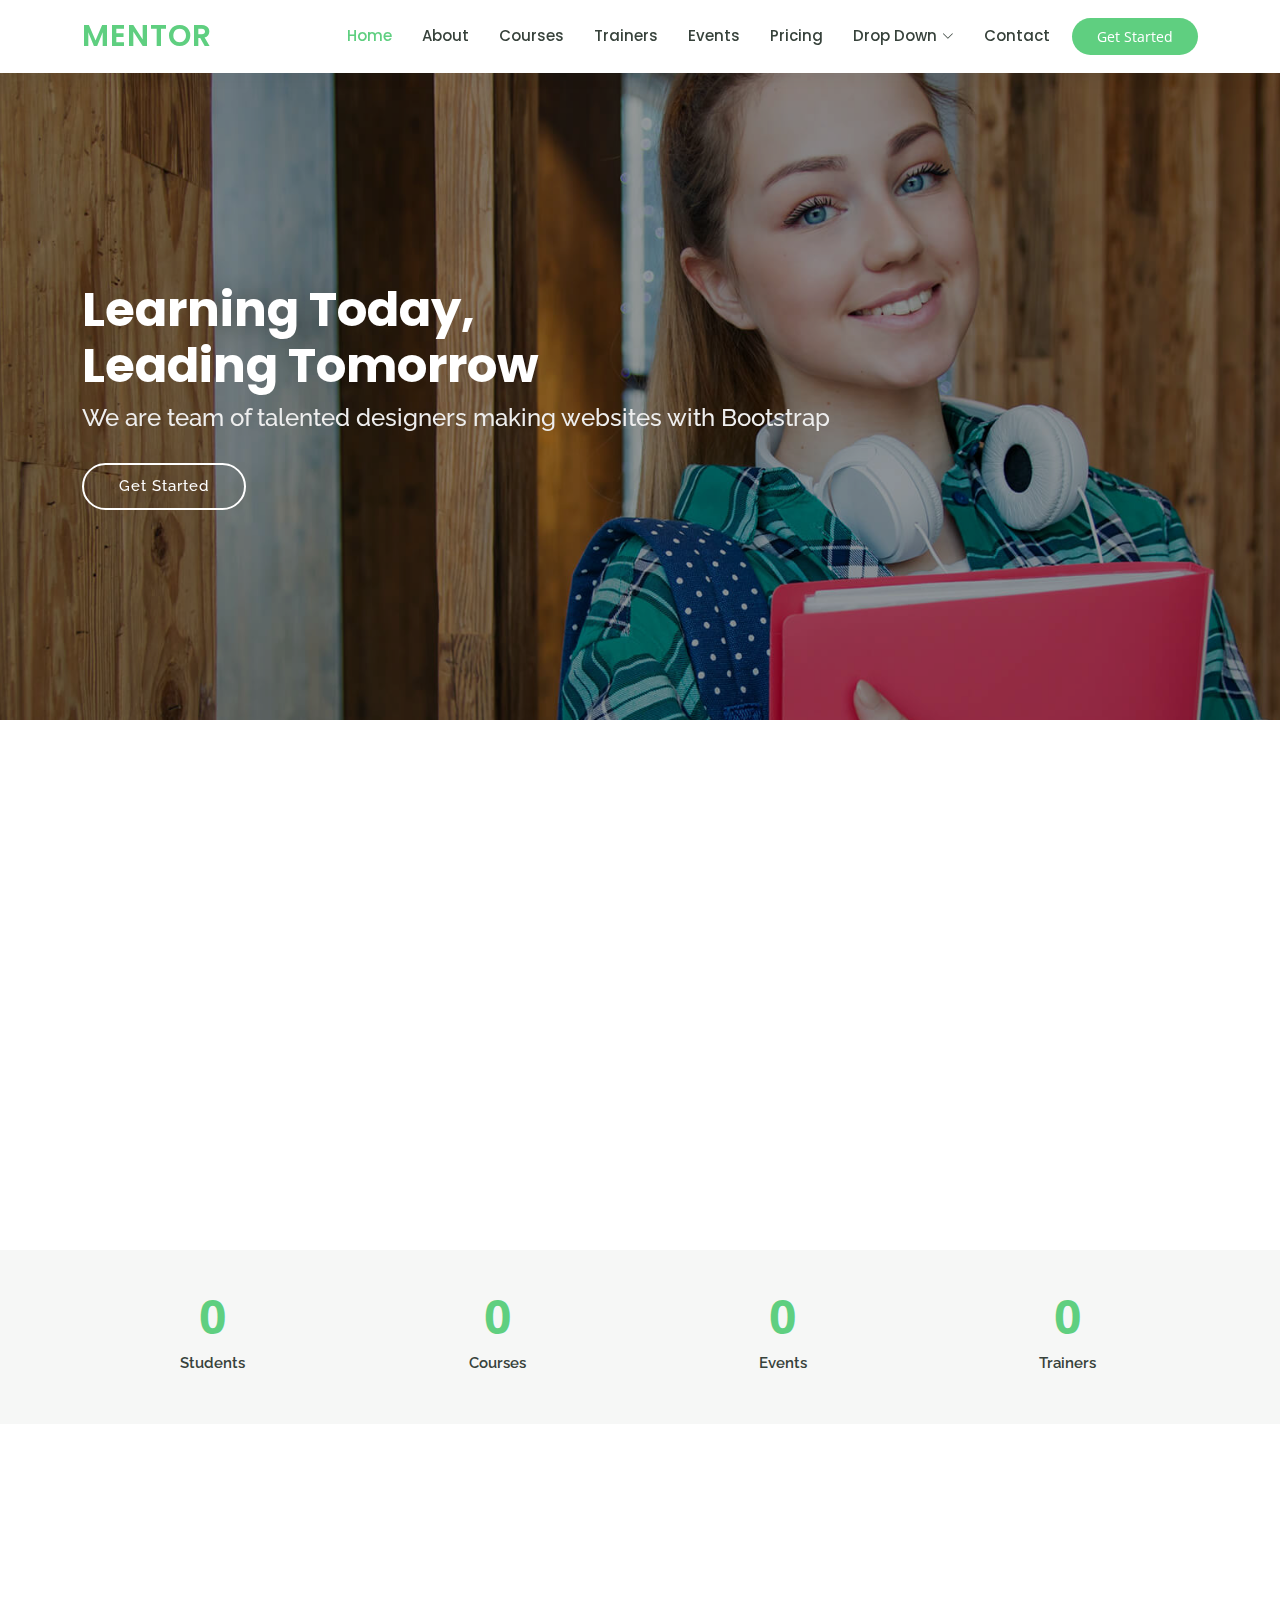
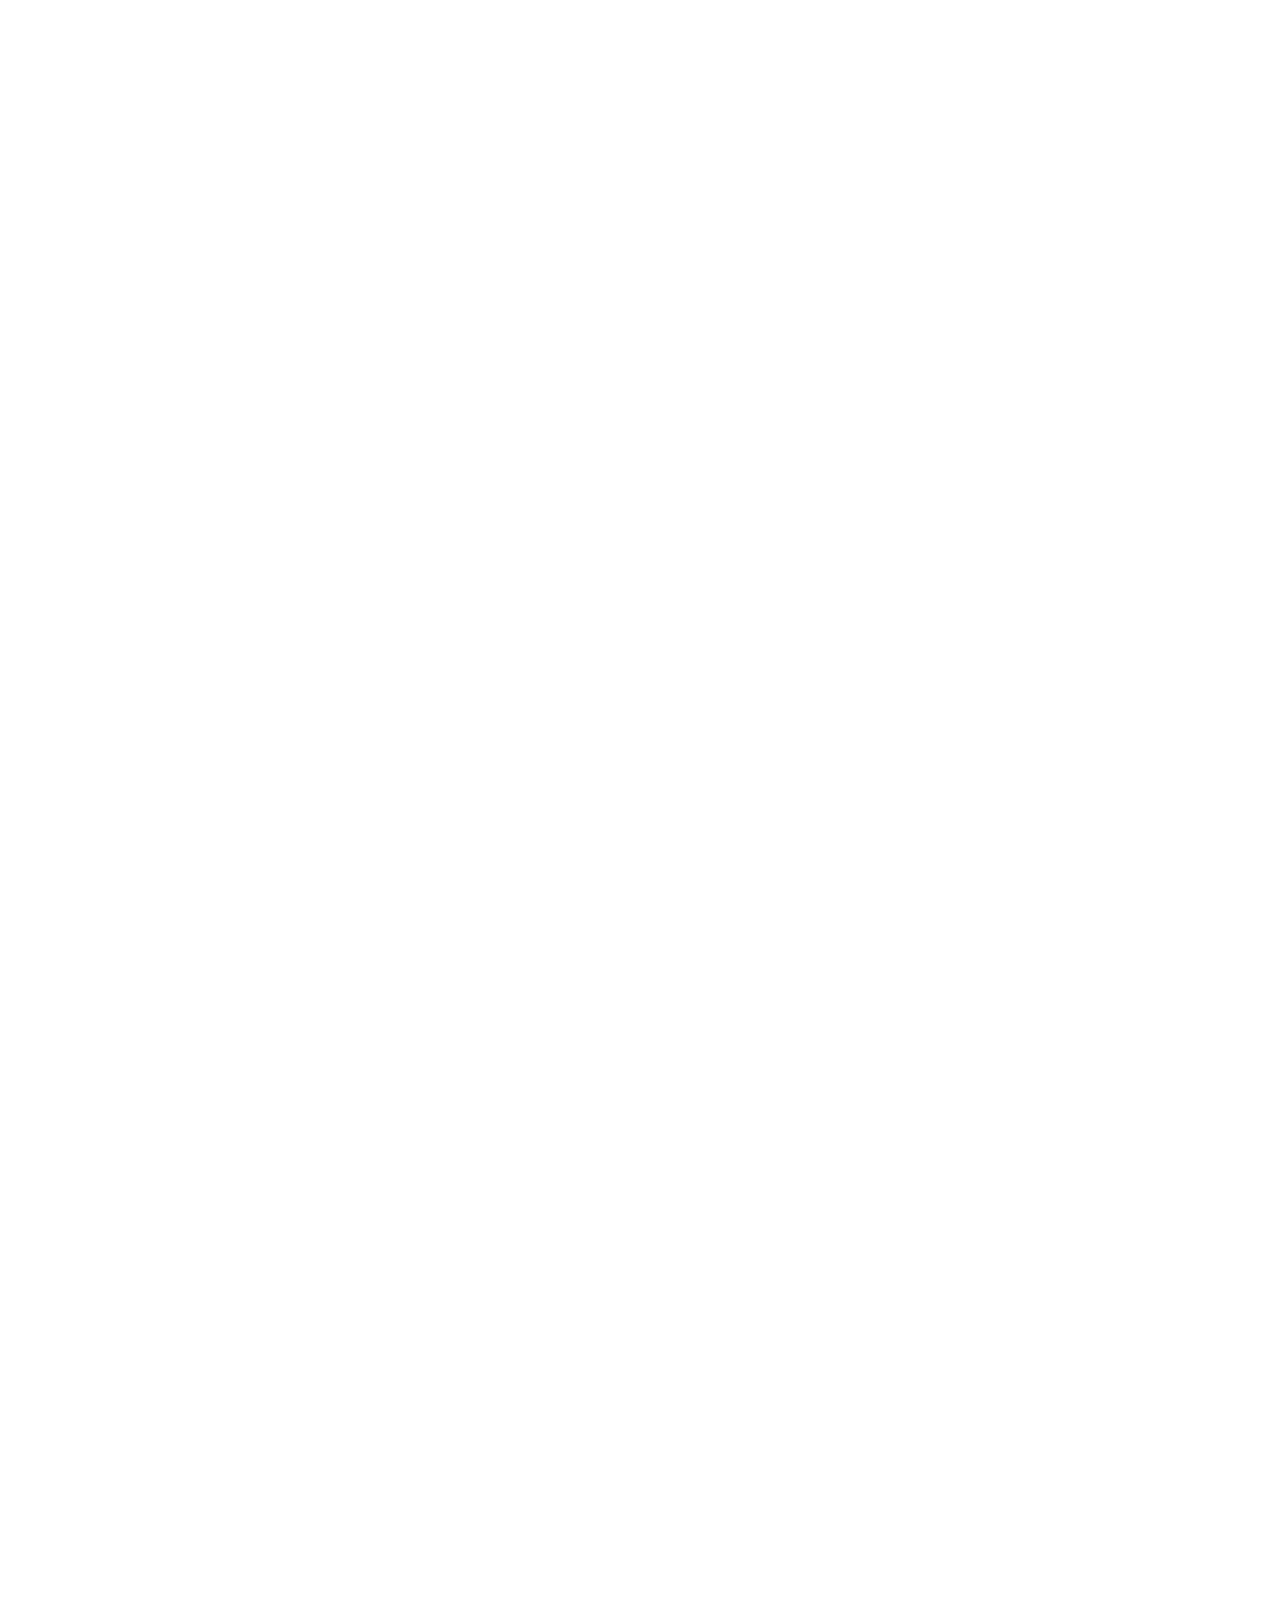
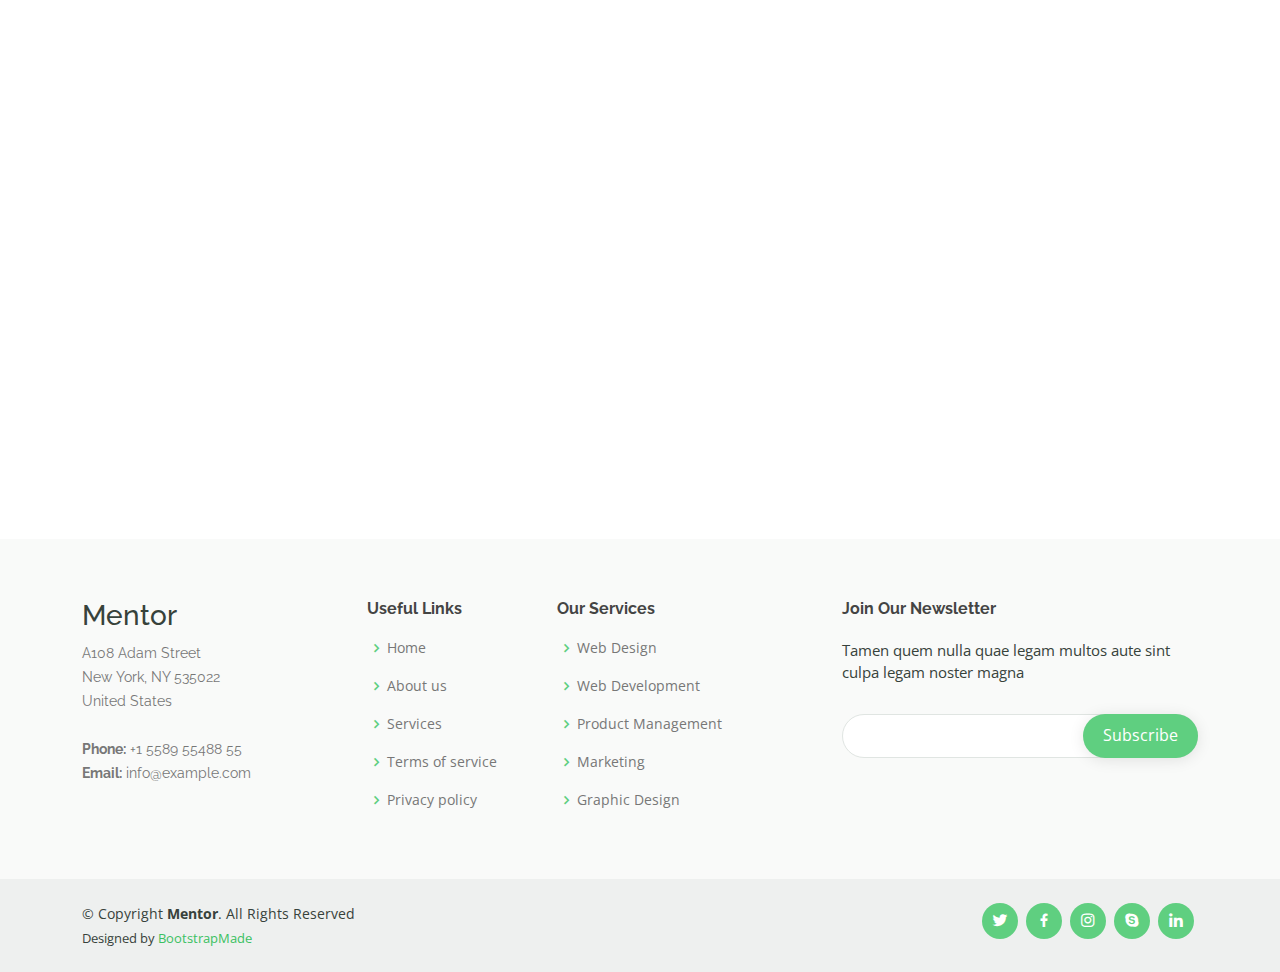
==== Mentor/index.html @ f880c4c5 "initial commit" ====
<!DOCTYPE html>
<html lang="en">

<head>
  <meta charset="utf-8">
  <meta content="width=device-width, initial-scale=1.0" name="viewport">

  <title>Mentor Bootstrap Template - Index</title>
  <meta content="" name="description">
  <meta content="" name="keywords">

  <!-- Favicons -->
  <link href="assets/img/favicon.png" rel="icon">
  <link href="assets/img/apple-touch-icon.png" rel="apple-touch-icon">

  <!-- Google Fonts -->
  <link href="https://fonts.googleapis.com/css?family=Open+Sans:300,300i,400,400i,600,600i,700,700i|Raleway:300,300i,400,400i,500,500i,600,600i,700,700i|Poppins:300,300i,400,400i,500,500i,600,600i,700,700i" rel="stylesheet">

  <!-- Vendor CSS Files -->
  <link href="assets/vendor/animate.css/animate.min.css" rel="stylesheet">
  <link href="assets/vendor/aos/aos.css" rel="stylesheet">
  <link href="assets/vendor/bootstrap/css/bootstrap.min.css" rel="stylesheet">
  <link href="assets/vendor/bootstrap-icons/bootstrap-icons.css" rel="stylesheet">
  <link href="assets/vendor/boxicons/css/boxicons.min.css" rel="stylesheet">
  <link href="assets/vendor/remixicon/remixicon.css" rel="stylesheet">
  <link href="assets/vendor/swiper/swiper-bundle.min.css" rel="stylesheet">

  <!-- Template Main CSS File -->
  <link href="assets/css/style.css" rel="stylesheet">

  <!-- =======================================================
  * Template Name: Mentor - v4.7.0
  * Template URL: https://bootstrapmade.com/mentor-free-education-bootstrap-theme/
  * Author: BootstrapMade.com
  * License: https://bootstrapmade.com/license/
  ======================================================== -->
</head>

<body>

  <!-- ======= Header ======= -->
  <header id="header" class="fixed-top">
    <div class="container d-flex align-items-center">

      <h1 class="logo me-auto"><a href="index.html">Mentor</a></h1>
      <!-- Uncomment below if you prefer to use an image logo -->
      <!-- <a href="index.html" class="logo me-auto"><img src="assets/img/logo.png" alt="" class="img-fluid"></a>-->

      <nav id="navbar" class="navbar order-last order-lg-0">
        <ul>
          <li><a class="active" href="index.html">Home</a></li>
          <li><a href="about.html">About</a></li>
          <li><a href="courses.html">Courses</a></li>
          <li><a href="trainers.html">Trainers</a></li>
          <li><a href="events.html">Events</a></li>
          <li><a href="pricing.html">Pricing</a></li>

          <li class="dropdown"><a href="#"><span>Drop Down</span> <i class="bi bi-chevron-down"></i></a>
            <ul>
              <li><a href="#">Drop Down 1</a></li>
              <li class="dropdown"><a href="#"><span>Deep Drop Down</span> <i class="bi bi-chevron-right"></i></a>
                <ul>
                  <li><a href="#">Deep Drop Down 1</a></li>
                  <li><a href="#">Deep Drop Down 2</a></li>
                  <li><a href="#">Deep Drop Down 3</a></li>
                  <li><a href="#">Deep Drop Down 4</a></li>
                  <li><a href="#">Deep Drop Down 5</a></li>
                </ul>
              </li>
              <li><a href="#">Drop Down 2</a></li>
              <li><a href="#">Drop Down 3</a></li>
              <li><a href="#">Drop Down 4</a></li>
            </ul>
          </li>
          <li><a href="contact.html">Contact</a></li>
        </ul>
        <i class="bi bi-list mobile-nav-toggle"></i>
      </nav><!-- .navbar -->

      <a href="courses.html" class="get-started-btn">Get Started</a>

    </div>
  </header><!-- End Header -->

  <!-- ======= Hero Section ======= -->
  <section id="hero" class="d-flex justify-content-center align-items-center">
    <div class="container position-relative" data-aos="zoom-in" data-aos-delay="100">
      <h1>Learning Today,<br>Leading Tomorrow</h1>
      <h2>We are team of talented designers making websites with Bootstrap</h2>
      <a href="courses.html" class="btn-get-started">Get Started</a>
    </div>
  </section><!-- End Hero -->

  <main id="main">

    <!-- ======= About Section ======= -->
    <section id="about" class="about">
      <div class="container" data-aos="fade-up">

        <div class="row">
          <div class="col-lg-6 order-1 order-lg-2" data-aos="fade-left" data-aos-delay="100">
            <img src="assets/img/about.jpg" class="img-fluid" alt="">
          </div>
          <div class="col-lg-6 pt-4 pt-lg-0 order-2 order-lg-1 content">
            <h3>Voluptatem dignissimos provident quasi corporis voluptates sit assumenda.</h3>
            <p class="fst-italic">
              Lorem ipsum dolor sit amet, consectetur adipiscing elit, sed do eiusmod tempor incididunt ut labore et dolore
              magna aliqua.
            </p>
            <ul>
              <li><i class="bi bi-check-circle"></i> Ullamco laboris nisi ut aliquip ex ea commodo consequat.</li>
              <li><i class="bi bi-check-circle"></i> Duis aute irure dolor in reprehenderit in voluptate velit.</li>
              <li><i class="bi bi-check-circle"></i> Ullamco laboris nisi ut aliquip ex ea commodo consequat. Duis aute irure dolor in reprehenderit in voluptate trideta storacalaperda mastiro dolore eu fugiat nulla pariatur.</li>
            </ul>
            <p>
              Ullamco laboris nisi ut aliquip ex ea commodo consequat. Duis aute irure dolor in reprehenderit in voluptate
            </p>

          </div>
        </div>

      </div>
    </section><!-- End About Section -->

    <!-- ======= Counts Section ======= -->
    <section id="counts" class="counts section-bg">
      <div class="container">

        <div class="row counters">

          <div class="col-lg-3 col-6 text-center">
            <span data-purecounter-start="0" data-purecounter-end="1232" data-purecounter-duration="1" class="purecounter"></span>
            <p>Students</p>
          </div>

          <div class="col-lg-3 col-6 text-center">
            <span data-purecounter-start="0" data-purecounter-end="64" data-purecounter-duration="1" class="purecounter"></span>
            <p>Courses</p>
          </div>

          <div class="col-lg-3 col-6 text-center">
            <span data-purecounter-start="0" data-purecounter-end="42" data-purecounter-duration="1" class="purecounter"></span>
            <p>Events</p>
          </div>

          <div class="col-lg-3 col-6 text-center">
            <span data-purecounter-start="0" data-purecounter-end="15" data-purecounter-duration="1" class="purecounter"></span>
            <p>Trainers</p>
          </div>

        </div>

      </div>
    </section><!-- End Counts Section -->

    <!-- ======= Why Us Section ======= -->
    <section id="why-us" class="why-us">
      <div class="container" data-aos="fade-up">

        <div class="row">
          <div class="col-lg-4 d-flex align-items-stretch">
            <div class="content">
              <h3>Why Choose Mentor?</h3>
              <p>
                Lorem ipsum dolor sit amet, consectetur adipiscing elit, sed do eiusmod tempor incididunt ut labore et dolore magna aliqua. Duis aute irure dolor in reprehenderit
                Asperiores dolores sed et. Tenetur quia eos. Autem tempore quibusdam vel necessitatibus optio ad corporis.
              </p>
              <div class="text-center">
                <a href="about.html" class="more-btn">Learn More <i class="bx bx-chevron-right"></i></a>
              </div>
            </div>
          </div>
          <div class="col-lg-8 d-flex align-items-stretch" data-aos="zoom-in" data-aos-delay="100">
            <div class="icon-boxes d-flex flex-column justify-content-center">
              <div class="row">
                <div class="col-xl-4 d-flex align-items-stretch">
                  <div class="icon-box mt-4 mt-xl-0">
                    <i class="bx bx-receipt"></i>
                    <h4>Corporis voluptates sit</h4>
                    <p>Consequuntur sunt aut quasi enim aliquam quae harum pariatur laboris nisi ut aliquip</p>
                  </div>
                </div>
                <div class="col-xl-4 d-flex align-items-stretch">
                  <div class="icon-box mt-4 mt-xl-0">
                    <i class="bx bx-cube-alt"></i>
                    <h4>Ullamco laboris ladore pan</h4>
                    <p>Excepteur sint occaecat cupidatat non proident, sunt in culpa qui officia deserunt</p>
                  </div>
                </div>
                <div class="col-xl-4 d-flex align-items-stretch">
                  <div class="icon-box mt-4 mt-xl-0">
                    <i class="bx bx-images"></i>
                    <h4>Labore consequatur</h4>
                    <p>Aut suscipit aut cum nemo deleniti aut omnis. Doloribus ut maiores omnis facere</p>
                  </div>
                </div>
              </div>
            </div><!-- End .content-->
          </div>
        </div>

      </div>
    </section><!-- End Why Us Section -->

    <!-- ======= Features Section ======= -->
    <section id="features" class="features">
      <div class="container" data-aos="fade-up">

        <div class="row" data-aos="zoom-in" data-aos-delay="100">
          <div class="col-lg-3 col-md-4">
            <div class="icon-box">
              <i class="ri-store-line" style="color: #ffbb2c;"></i>
              <h3><a href="">Lorem Ipsum</a></h3>
            </div>
          </div>
          <div class="col-lg-3 col-md-4 mt-4 mt-md-0">
            <div class="icon-box">
              <i class="ri-bar-chart-box-line" style="color: #5578ff;"></i>
              <h3><a href="">Dolor Sitema</a></h3>
            </div>
          </div>
          <div class="col-lg-3 col-md-4 mt-4 mt-md-0">
            <div class="icon-box">
              <i class="ri-calendar-todo-line" style="color: #e80368;"></i>
              <h3><a href="">Sed perspiciatis</a></h3>
            </div>
          </div>
          <div class="col-lg-3 col-md-4 mt-4 mt-lg-0">
            <div class="icon-box">
              <i class="ri-paint-brush-line" style="color: #e361ff;"></i>
              <h3><a href="">Magni Dolores</a></h3>
            </div>
          </div>
          <div class="col-lg-3 col-md-4 mt-4">
            <div class="icon-box">
              <i class="ri-database-2-line" style="color: #47aeff;"></i>
              <h3><a href="">Nemo Enim</a></h3>
            </div>
          </div>
          <div class="col-lg-3 col-md-4 mt-4">
            <div class="icon-box">
              <i class="ri-gradienter-line" style="color: #ffa76e;"></i>
              <h3><a href="">Eiusmod Tempor</a></h3>
            </div>
          </div>
          <div class="col-lg-3 col-md-4 mt-4">
            <div class="icon-box">
              <i class="ri-file-list-3-line" style="color: #11dbcf;"></i>
              <h3><a href="">Midela Teren</a></h3>
            </div>
          </div>
          <div class="col-lg-3 col-md-4 mt-4">
            <div class="icon-box">
              <i class="ri-price-tag-2-line" style="color: #4233ff;"></i>
              <h3><a href="">Pira Neve</a></h3>
            </div>
          </div>
          <div class="col-lg-3 col-md-4 mt-4">
            <div class="icon-box">
              <i class="ri-anchor-line" style="color: #b2904f;"></i>
              <h3><a href="">Dirada Pack</a></h3>
            </div>
          </div>
          <div class="col-lg-3 col-md-4 mt-4">
            <div class="icon-box">
              <i class="ri-disc-line" style="color: #b20969;"></i>
              <h3><a href="">Moton Ideal</a></h3>
            </div>
          </div>
          <div class="col-lg-3 col-md-4 mt-4">
            <div class="icon-box">
              <i class="ri-base-station-line" style="color: #ff5828;"></i>
              <h3><a href="">Verdo Park</a></h3>
            </div>
          </div>
          <div class="col-lg-3 col-md-4 mt-4">
            <div class="icon-box">
              <i class="ri-fingerprint-line" style="color: #29cc61;"></i>
              <h3><a href="">Flavor Nivelanda</a></h3>
            </div>
          </div>
        </div>

      </div>
    </section><!-- End Features Section -->

    <!-- ======= Popular Courses Section ======= -->
    <section id="popular-courses" class="courses">
      <div class="container" data-aos="fade-up">

        <div class="section-title">
          <h2>Courses</h2>
          <p>Popular Courses</p>
        </div>

        <div class="row" data-aos="zoom-in" data-aos-delay="100">

          <div class="col-lg-4 col-md-6 d-flex align-items-stretch">
            <div class="course-item">
              <img src="assets/img/course-1.jpg" class="img-fluid" alt="...">
              <div class="course-content">
                <div class="d-flex justify-content-between align-items-center mb-3">
                  <h4>Web Development</h4>
                  <p class="price">$169</p>
                </div>

                <h3><a href="course-details.html">Website Design</a></h3>
                <p>Et architecto provident deleniti facere repellat nobis iste. Id facere quia quae dolores dolorem tempore.</p>
                <div class="trainer d-flex justify-content-between align-items-center">
                  <div class="trainer-profile d-flex align-items-center">
                    <img src="assets/img/trainers/trainer-1.jpg" class="img-fluid" alt="">
                    <span>Antonio</span>
                  </div>
                  <div class="trainer-rank d-flex align-items-center">
                    <i class="bx bx-user"></i>&nbsp;50
                    &nbsp;&nbsp;
                    <i class="bx bx-heart"></i>&nbsp;65
                  </div>
                </div>
              </div>
            </div>
          </div> <!-- End Course Item-->

          <div class="col-lg-4 col-md-6 d-flex align-items-stretch mt-4 mt-md-0">
            <div class="course-item">
              <img src="assets/img/course-2.jpg" class="img-fluid" alt="...">
              <div class="course-content">
                <div class="d-flex justify-content-between align-items-center mb-3">
                  <h4>Marketing</h4>
                  <p class="price">$250</p>
                </div>

                <h3><a href="course-details.html">Search Engine Optimization</a></h3>
                <p>Et architecto provident deleniti facere repellat nobis iste. Id facere quia quae dolores dolorem tempore.</p>
                <div class="trainer d-flex justify-content-between align-items-center">
                  <div class="trainer-profile d-flex align-items-center">
                    <img src="assets/img/trainers/trainer-2.jpg" class="img-fluid" alt="">
                    <span>Lana</span>
                  </div>
                  <div class="trainer-rank d-flex align-items-center">
                    <i class="bx bx-user"></i>&nbsp;35
                    &nbsp;&nbsp;
                    <i class="bx bx-heart"></i>&nbsp;42
                  </div>
                </div>
              </div>
            </div>
          </div> <!-- End Course Item-->

          <div class="col-lg-4 col-md-6 d-flex align-items-stretch mt-4 mt-lg-0">
            <div class="course-item">
              <img src="assets/img/course-3.jpg" class="img-fluid" alt="...">
              <div class="course-content">
                <div class="d-flex justify-content-between align-items-center mb-3">
                  <h4>Content</h4>
                  <p class="price">$180</p>
                </div>

                <h3><a href="course-details.html">Copywriting</a></h3>
                <p>Et architecto provident deleniti facere repellat nobis iste. Id facere quia quae dolores dolorem tempore.</p>
                <div class="trainer d-flex justify-content-between align-items-center">
                  <div class="trainer-profile d-flex align-items-center">
                    <img src="assets/img/trainers/trainer-3.jpg" class="img-fluid" alt="">
                    <span>Brandon</span>
                  </div>
                  <div class="trainer-rank d-flex align-items-center">
                    <i class="bx bx-user"></i>&nbsp;20
                    &nbsp;&nbsp;
                    <i class="bx bx-heart"></i>&nbsp;85
                  </div>
                </div>
              </div>
            </div>
          </div> <!-- End Course Item-->

        </div>

      </div>
    </section><!-- End Popular Courses Section -->

    <!-- ======= Trainers Section ======= -->
    <section id="trainers" class="trainers">
      <div class="container" data-aos="fade-up">

        <div class="row" data-aos="zoom-in" data-aos-delay="100">
          <div class="col-lg-4 col-md-6 d-flex align-items-stretch">
            <div class="member">
              <img src="assets/img/trainers/trainer-1.jpg" class="img-fluid" alt="">
              <div class="member-content">
                <h4>Walter White</h4>
                <span>Web Development</span>
                <p>
                  Magni qui quod omnis unde et eos fuga et exercitationem. Odio veritatis perspiciatis quaerat qui aut aut aut
                </p>
                <div class="social">
                  <a href=""><i class="bi bi-twitter"></i></a>
                  <a href=""><i class="bi bi-facebook"></i></a>
                  <a href=""><i class="bi bi-instagram"></i></a>
                  <a href=""><i class="bi bi-linkedin"></i></a>
                </div>
              </div>
            </div>
          </div>

          <div class="col-lg-4 col-md-6 d-flex align-items-stretch">
            <div class="member">
              <img src="assets/img/trainers/trainer-2.jpg" class="img-fluid" alt="">
              <div class="member-content">
                <h4>Sarah Jhinson</h4>
                <span>Marketing</span>
                <p>
                  Repellat fugiat adipisci nemo illum nesciunt voluptas repellendus. In architecto rerum rerum temporibus
                </p>
                <div class="social">
                  <a href=""><i class="bi bi-twitter"></i></a>
                  <a href=""><i class="bi bi-facebook"></i></a>
                  <a href=""><i class="bi bi-instagram"></i></a>
                  <a href=""><i class="bi bi-linkedin"></i></a>
                </div>
              </div>
            </div>
          </div>

          <div class="col-lg-4 col-md-6 d-flex align-items-stretch">
            <div class="member">
              <img src="assets/img/trainers/trainer-3.jpg" class="img-fluid" alt="">
              <div class="member-content">
                <h4>William Anderson</h4>
                <span>Content</span>
                <p>
                  Voluptas necessitatibus occaecati quia. Earum totam consequuntur qui porro et laborum toro des clara
                </p>
                <div class="social">
                  <a href=""><i class="bi bi-twitter"></i></a>
                  <a href=""><i class="bi bi-facebook"></i></a>
                  <a href=""><i class="bi bi-instagram"></i></a>
                  <a href=""><i class="bi bi-linkedin"></i></a>
                </div>
              </div>
            </div>
          </div>

        </div>

      </div>
    </section><!-- End Trainers Section -->

  </main><!-- End #main -->

  <!-- ======= Footer ======= -->
  <footer id="footer">

    <div class="footer-top">
      <div class="container">
        <div class="row">

          <div class="col-lg-3 col-md-6 footer-contact">
            <h3>Mentor</h3>
            <p>
              A108 Adam Street <br>
              New York, NY 535022<br>
              United States <br><br>
              <strong>Phone:</strong> +1 5589 55488 55<br>
              <strong>Email:</strong> info@example.com<br>
            </p>
          </div>

          <div class="col-lg-2 col-md-6 footer-links">
            <h4>Useful Links</h4>
            <ul>
              <li><i class="bx bx-chevron-right"></i> <a href="#">Home</a></li>
              <li><i class="bx bx-chevron-right"></i> <a href="#">About us</a></li>
              <li><i class="bx bx-chevron-right"></i> <a href="#">Services</a></li>
              <li><i class="bx bx-chevron-right"></i> <a href="#">Terms of service</a></li>
              <li><i class="bx bx-chevron-right"></i> <a href="#">Privacy policy</a></li>
            </ul>
          </div>

          <div class="col-lg-3 col-md-6 footer-links">
            <h4>Our Services</h4>
            <ul>
              <li><i class="bx bx-chevron-right"></i> <a href="#">Web Design</a></li>
              <li><i class="bx bx-chevron-right"></i> <a href="#">Web Development</a></li>
              <li><i class="bx bx-chevron-right"></i> <a href="#">Product Management</a></li>
              <li><i class="bx bx-chevron-right"></i> <a href="#">Marketing</a></li>
              <li><i class="bx bx-chevron-right"></i> <a href="#">Graphic Design</a></li>
            </ul>
          </div>

          <div class="col-lg-4 col-md-6 footer-newsletter">
            <h4>Join Our Newsletter</h4>
            <p>Tamen quem nulla quae legam multos aute sint culpa legam noster magna</p>
            <form action="" method="post">
              <input type="email" name="email"><input type="submit" value="Subscribe">
            </form>
          </div>

        </div>
      </div>
    </div>

    <div class="container d-md-flex py-4">

      <div class="me-md-auto text-center text-md-start">
        <div class="copyright">
          &copy; Copyright <strong><span>Mentor</span></strong>. All Rights Reserved
        </div>
        <div class="credits">
          <!-- All the links in the footer should remain intact. -->
          <!-- You can delete the links only if you purchased the pro version. -->
          <!-- Licensing information: https://bootstrapmade.com/license/ -->
          <!-- Purchase the pro version with working PHP/AJAX contact form: https://bootstrapmade.com/mentor-free-education-bootstrap-theme/ -->
          Designed by <a href="https://bootstrapmade.com/">BootstrapMade</a>
        </div>
      </div>
      <div class="social-links text-center text-md-right pt-3 pt-md-0">
        <a href="#" class="twitter"><i class="bx bxl-twitter"></i></a>
        <a href="#" class="facebook"><i class="bx bxl-facebook"></i></a>
        <a href="#" class="instagram"><i class="bx bxl-instagram"></i></a>
        <a href="#" class="google-plus"><i class="bx bxl-skype"></i></a>
        <a href="#" class="linkedin"><i class="bx bxl-linkedin"></i></a>
      </div>
    </div>
  </footer><!-- End Footer -->

  <div id="preloader"></div>
  <a href="#" class="back-to-top d-flex align-items-center justify-content-center"><i class="bi bi-arrow-up-short"></i></a>

  <!-- Vendor JS Files -->
  <script src="assets/vendor/purecounter/purecounter.js"></script>
  <script src="assets/vendor/aos/aos.js"></script>
  <script src="assets/vendor/bootstrap/js/bootstrap.bundle.min.js"></script>
  <script src="assets/vendor/swiper/swiper-bundle.min.js"></script>
  <script src="assets/vendor/php-email-form/validate.js"></script>

  <!-- Template Main JS File -->
  <script src="assets/js/main.js"></script>

</body>

</html>
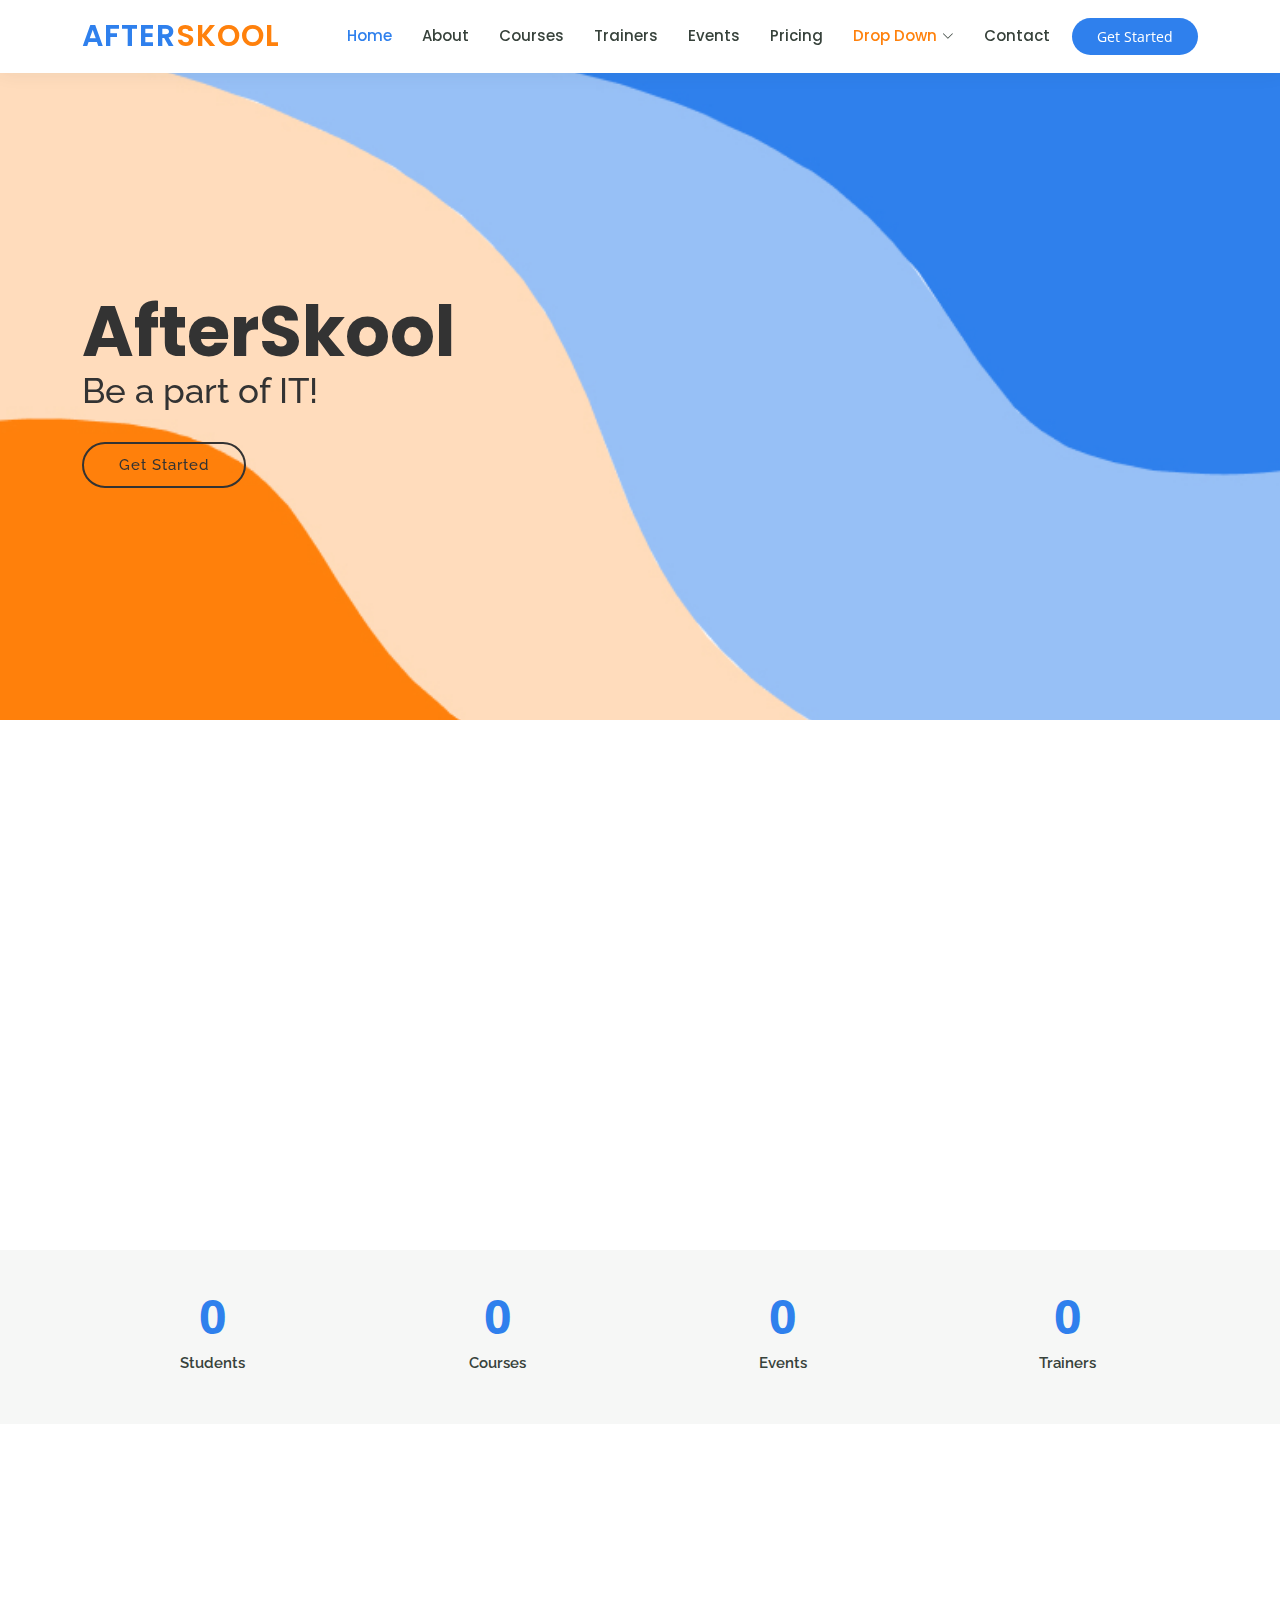
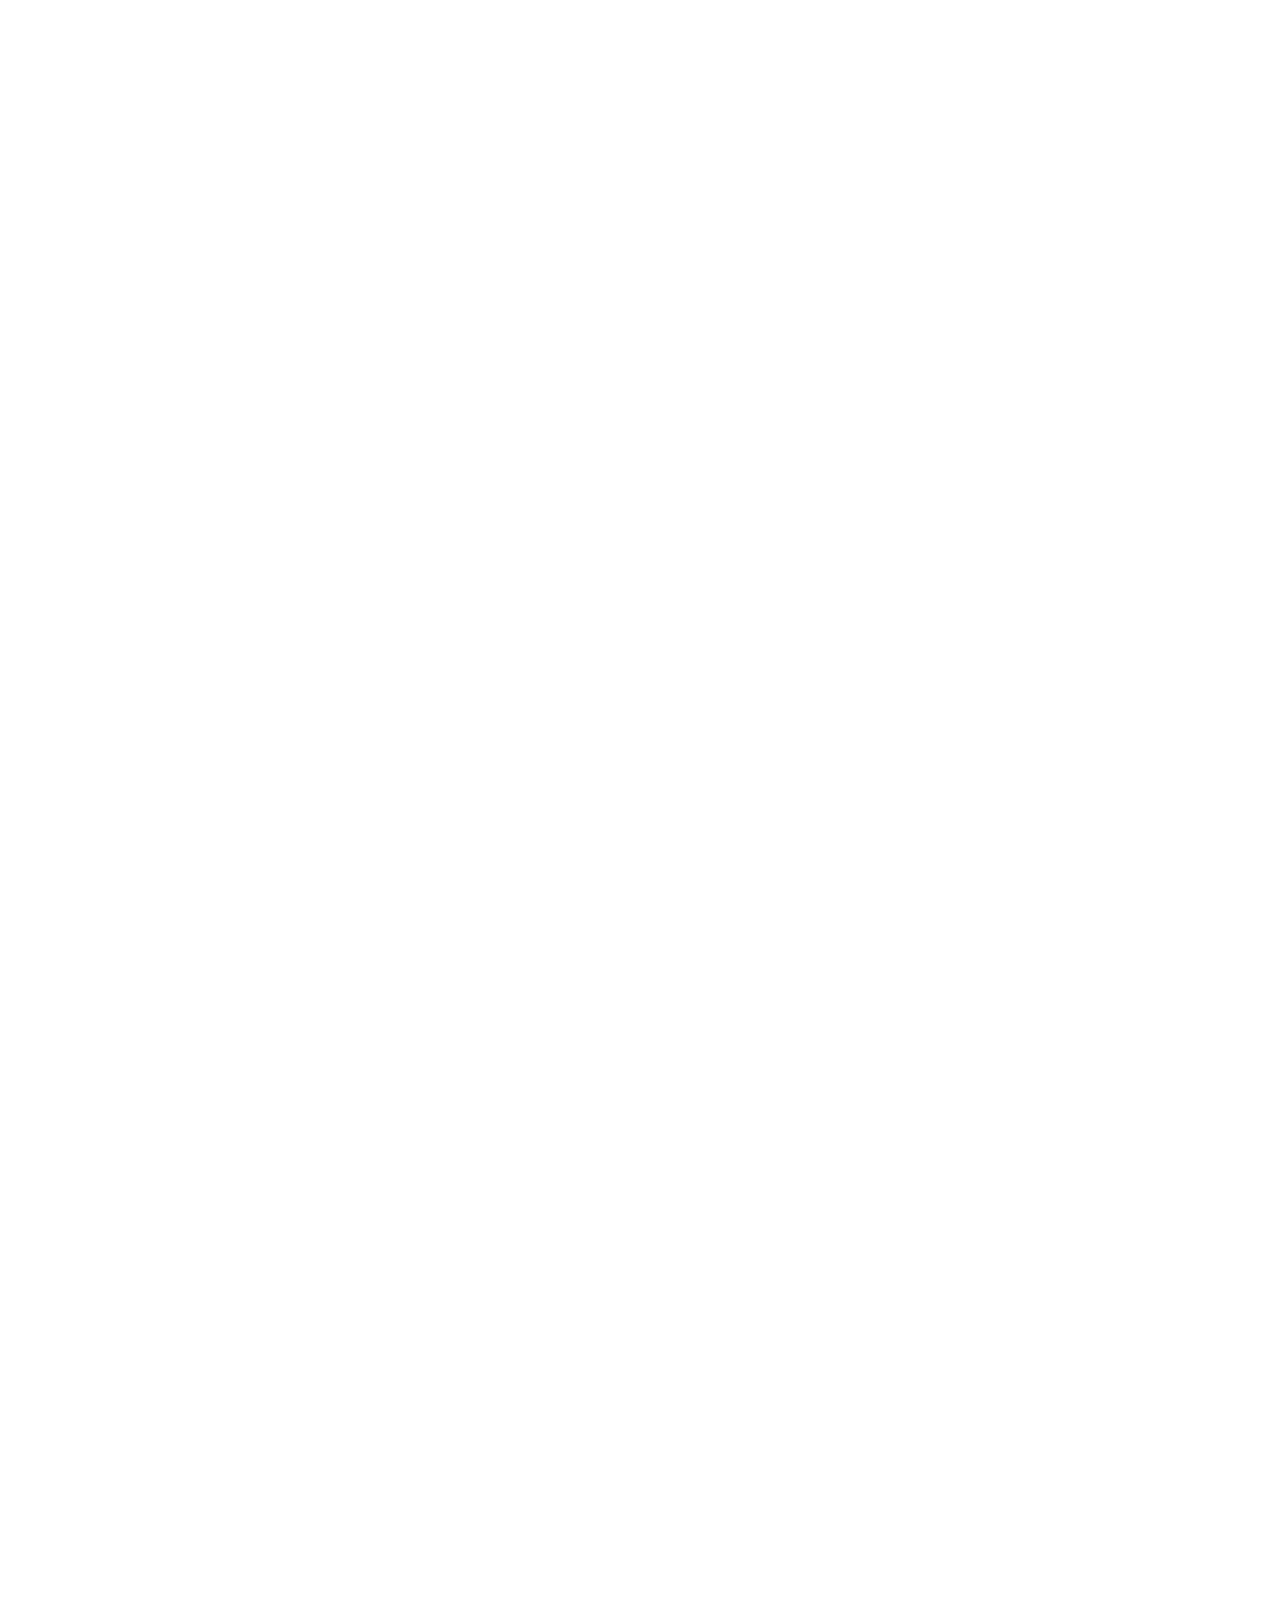
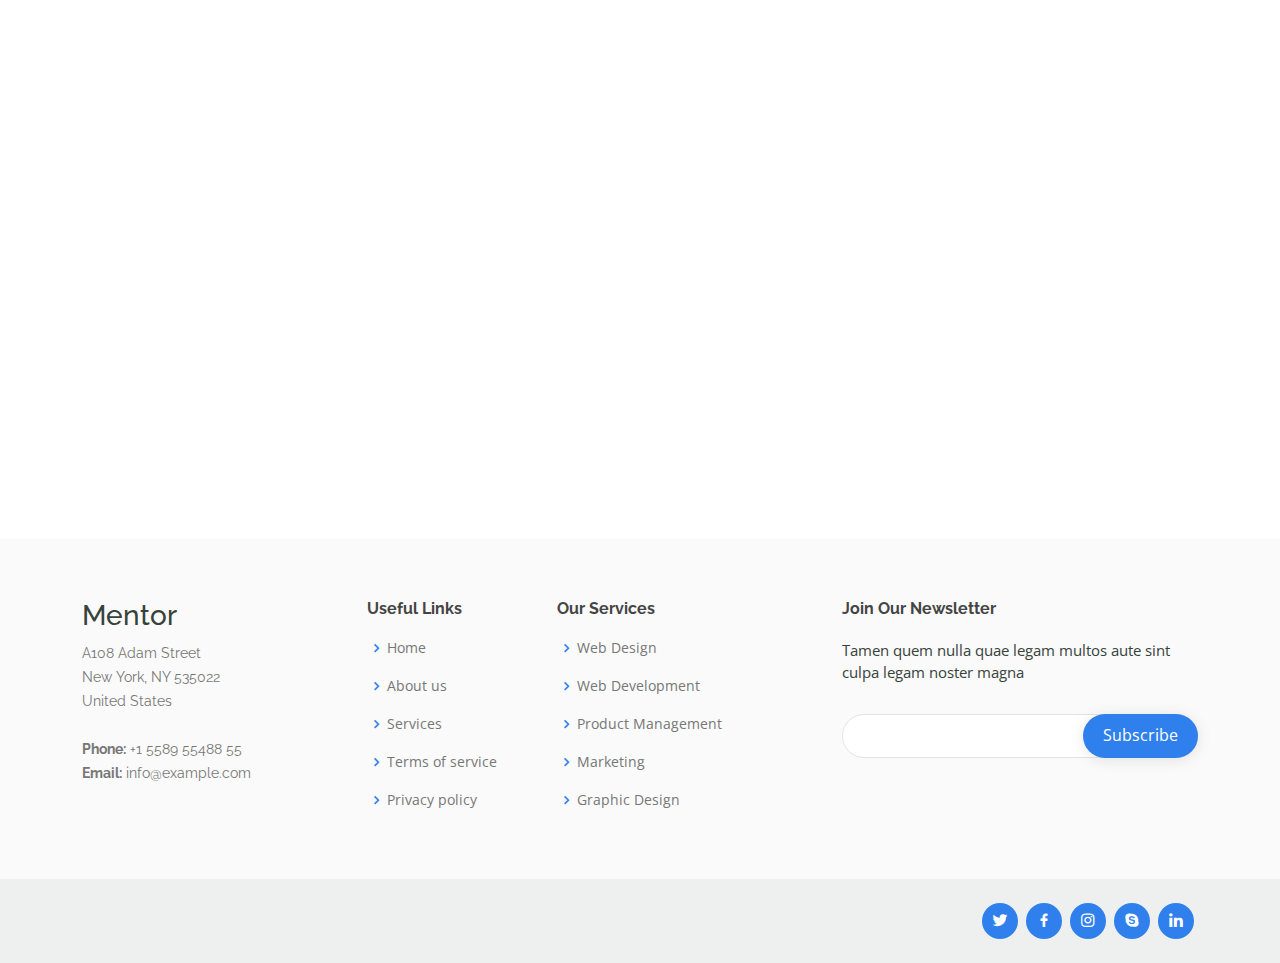
==== commit d4468d15: "second commit" ====
--- a/Mentor/index.html
+++ b/Mentor/index.html
@@ -5,7 +5,7 @@
   <meta charset="utf-8">
   <meta content="width=device-width, initial-scale=1.0" name="viewport">
 
-  <title>Mentor Bootstrap Template - Index</title>
+  <title>AfterSkool</title>
   <meta content="" name="description">
   <meta content="" name="keywords">
 
@@ -42,7 +42,7 @@
   <header id="header" class="fixed-top">
     <div class="container d-flex align-items-center">
 
-      <h1 class="logo me-auto"><a href="index.html">Mentor</a></h1>
+      <h1 class="logo me-auto"><a href="index.html">After<span>Skool</span></a></h1>
       <!-- Uncomment below if you prefer to use an image logo -->
       <!-- <a href="index.html" class="logo me-auto"><img src="assets/img/logo.png" alt="" class="img-fluid"></a>-->
 
@@ -85,8 +85,8 @@
   <!-- ======= Hero Section ======= -->
   <section id="hero" class="d-flex justify-content-center align-items-center">
     <div class="container position-relative" data-aos="zoom-in" data-aos-delay="100">
-      <h1>Learning Today,<br>Leading Tomorrow</h1>
-      <h2>We are team of talented designers making websites with Bootstrap</h2>
+      <h1>AfterSkool</h1>
+      <h2>Be a part of IT!</h2>
       <a href="courses.html" class="btn-get-started">Get Started</a>
     </div>
   </section><!-- End Hero -->
@@ -502,15 +502,9 @@
     <div class="container d-md-flex py-4">
 
       <div class="me-md-auto text-center text-md-start">
-        <div class="copyright">
-          &copy; Copyright <strong><span>Mentor</span></strong>. All Rights Reserved
-        </div>
+
         <div class="credits">
-          <!-- All the links in the footer should remain intact. -->
-          <!-- You can delete the links only if you purchased the pro version. -->
-          <!-- Licensing information: https://bootstrapmade.com/license/ -->
-          <!-- Purchase the pro version with working PHP/AJAX contact form: https://bootstrapmade.com/mentor-free-education-bootstrap-theme/ -->
-          Designed by <a href="https://bootstrapmade.com/">BootstrapMade</a>
+
         </div>
       </div>
       <div class="social-links text-center text-md-right pt-3 pt-md-0">
@@ -538,4 +532,4 @@
 
 </body>
 
-</html>+</html>
--- a/Mentor/assets/css/style.css
+++ b/Mentor/assets/css/style.css
@@ -25,6 +25,10 @@
 
 h1, h2, h3, h4, h5, h6 {
   font-family: "Raleway", sans-serif;
+}
+
+span {
+  color:#FF810C;
 }
 
 /*--------------------------------------------------------------
@@ -37,7 +41,7 @@
   right: 15px;
   bottom: 15px;
   z-index: 996;
-  background: #5fcf80;
+  background: #2F80ED;
   width: 40px;
   height: 40px;
   border-radius: 50px;
@@ -49,7 +53,7 @@
   line-height: 0;
 }
 .back-to-top:hover {
-  background: #7ed899;
+  background: #2F80ED;
   color: #fff;
 }
 .back-to-top.active {
@@ -76,7 +80,7 @@
   position: fixed;
   top: calc(50% - 30px);
   left: calc(50% - 30px);
-  border: 6px solid #5fcf80;
+  border: 6px solid #2F80ED;
   border-top-color: #fff;
   border-bottom-color: #fff;
   border-radius: 50%;
@@ -132,18 +136,18 @@
   font-family: "Poppins", sans-serif;
 }
 #header .logo a {
-  color: #5fcf80;
+  color: #2F80ED;
 }
 #header .logo img {
   max-height: 40px;
 }
 
 /**
-* Get Startet Button 
+* Get Startet Button
 */
 .get-started-btn {
   margin-left: 22px;
-  background: #5fcf80;
+  background: #2F80ED;
   color: #fff;
   border-radius: 50px;
   padding: 8px 25px;
@@ -153,7 +157,7 @@
   display: inline-block;
 }
 .get-started-btn:hover {
-  background: #3ac162;
+  background: #2F80ED;
   color: #fff;
 }
 @media (max-width: 768px) {
@@ -167,7 +171,7 @@
 # Navigation Menu
 --------------------------------------------------------------*/
 /**
-* Desktop Navigation 
+* Desktop Navigation
 */
 .navbar {
   padding: 0;
@@ -200,7 +204,7 @@
   margin-left: 5px;
 }
 .navbar a:hover, .navbar .active, .navbar .active:focus, .navbar li:hover > a {
-  color: #5fcf80;
+  color: #2F80ED;
 }
 .navbar .dropdown ul {
   display: block;
@@ -230,7 +234,7 @@
   font-size: 12px;
 }
 .navbar .dropdown ul a:hover, .navbar .dropdown ul .active:hover, .navbar .dropdown ul li:hover > a {
-  color: #5fcf80;
+  color: #2F80ED;
 }
 .navbar .dropdown:hover > ul {
   opacity: 1;
@@ -258,7 +262,7 @@
 }
 
 /**
-* Mobile Navigation 
+* Mobile Navigation
 */
 .mobile-nav-toggle {
   color: #37423b;
@@ -316,7 +320,7 @@
   color: #37423b;
 }
 .navbar-mobile a:hover, .navbar-mobile .active, .navbar-mobile li:hover > a {
-  color: #5fcf80;
+  color: #2F80ED;
 }
 .navbar-mobile .getstarted, .navbar-mobile .getstarted:focus {
   margin: 15px;
@@ -342,7 +346,7 @@
   font-size: 12px;
 }
 .navbar-mobile .dropdown ul a:hover, .navbar-mobile .dropdown ul .active:hover, .navbar-mobile .dropdown ul li:hover > a {
-  color: #5fcf80;
+  color: #2F80ED;
 }
 .navbar-mobile .dropdown > .dropdown-active {
   display: block;
@@ -354,13 +358,14 @@
 #hero {
   width: 100%;
   height: 80vh;
-  background: url("../img/hero-bg.jpg") top center;
+  background: url("../img/Frame_36.jpg") top center;
   background-size: cover;
   position: relative;
 }
 #hero:before {
   content: "";
-  background: rgba(0, 0, 0, 0.4);
+
+  background: rgba(0, 0, 0, 0);
   position: absolute;
   bottom: 0;
   top: 0;
@@ -377,16 +382,16 @@
 }
 #hero h1 {
   margin: 0;
-  font-size: 48px;
+  font-size: 70px;
   font-weight: 700;
   line-height: 56px;
-  color: #fff;
+  color: #333333;
   font-family: "Poppins", sans-serif;
 }
 #hero h2 {
-  color: #eee;
+  color: #333333;
   margin: 10px 0 0 0;
-  font-size: 24px;
+  font-size: 35px;
 }
 #hero .btn-get-started {
   font-family: "Raleway", sans-serif;
@@ -398,12 +403,12 @@
   border-radius: 50px;
   transition: 0.5s;
   margin-top: 30px;
-  border: 2px solid #fff;
-  color: #fff;
+  border: 2px solid #333333;
+  color: #333333;
 }
 #hero .btn-get-started:hover {
-  background: #5fcf80;
-  border: 2px solid #5fcf80;
+  background: #fff;
+  border: 2px solid #333333;
 }
 @media (min-width: 1024px) {
   #hero {
@@ -471,7 +476,7 @@
 .breadcrumbs {
   margin-top: 73px;
   text-align: center;
-  background: #5fcf80;
+  background: #2F80ED;
   padding: 30px 0;
   color: #fff;
 }
@@ -506,10 +511,10 @@
 .about .content ul i {
   font-size: 20px;
   padding-right: 4px;
-  color: #5fcf80;
+  color: #2F80ED;
 }
 .about .content .learn-more-btn {
-  background: #5fcf80;
+  background: #2F80ED;
   color: #fff;
   border-radius: 50px;
   padding: 8px 25px 9px 25px;
@@ -519,7 +524,7 @@
   display: inline-block;
 }
 .about .content .learn-more-btn:hover {
-  background: #3ac162;
+  background: #2F80ED;
   color: #fff;
 }
 @media (max-width: 768px) {
@@ -538,7 +543,7 @@
 .counts .counters span {
   font-size: 48px;
   display: block;
-  color: #5fcf80;
+  color: #2F80ED;
   font-weight: 700;
 }
 .counts .counters p {
@@ -555,7 +560,7 @@
 --------------------------------------------------------------*/
 .why-us .content {
   padding: 30px;
-  background: #5fcf80;
+  background: #2F80ED;
   border-radius: 4px;
   color: #fff;
 }
@@ -579,7 +584,7 @@
   font-size: 14px;
 }
 .why-us .content .more-btn:hover {
-  color: #5fcf80;
+  color: #2F80ED;
   background: #fff;
 }
 .why-us .icon-boxes .icon-box {
@@ -592,7 +597,7 @@
 .why-us .icon-boxes .icon-box i {
   font-size: 32px;
   padding: 18px;
-  color: #5fcf80;
+  color: #2F80ED;
   margin-bottom: 30px;
   background: #ecf9f0;
   border-radius: 50px;
@@ -637,10 +642,10 @@
   transition: 0.3s;
 }
 .features .icon-box:hover {
-  border-color: #5fcf80;
+  border-color: #2F80ED;
 }
 .features .icon-box:hover h3 a {
-  color: #5fcf80;
+  color: #2F80ED;
 }
 
 /*--------------------------------------------------------------
@@ -662,7 +667,7 @@
   transition: 0.3s;
 }
 .courses .course-content h3 a:hover {
-  color: #5fcf80;
+  color: #2F80ED;
 }
 .courses .course-content p {
   font-size: 14px;
@@ -670,7 +675,7 @@
 }
 .courses .course-content h4 {
   font-size: 14px;
-  background: #5fcf80;
+  background: #2F80ED;
   padding: 7px 14px;
   color: #fff;
   margin: 0;
@@ -739,7 +744,7 @@
   transition: 0.3s;
 }
 .trainers .member .social a:hover {
-  color: #5fcf80;
+  color: #97C0F6;
 }
 .trainers .member .social i {
   font-size: 18px;
@@ -810,10 +815,10 @@
   height: 12px;
   background-color: #fff;
   opacity: 1;
-  border: 1px solid #5fcf80;
+  border: 1px solid #2F80ED;
 }
 .testimonials .swiper-pagination .swiper-pagination-bullet-active {
-  background-color: #5fcf80;
+  background-color: #2F80ED;
 }
 @media (max-width: 767px) {
   .testimonials .testimonial-wrap {
@@ -858,7 +863,7 @@
   display: block;
   width: 60px;
   height: 1px;
-  background: #5fcf80;
+  background: #2F80ED;
   bottom: 0;
   left: 0;
 }
@@ -902,11 +907,11 @@
   font-size: 15px;
 }
 .cource-details-tabs .nav-link:hover {
-  color: #5fcf80;
+  color: #2F80ED;
 }
 .cource-details-tabs .nav-link.active {
-  color: #5fcf80;
-  border-color: #5fcf80;
+  color: #2F80ED;
+  border-color: #2F80ED;
 }
 .cource-details-tabs .tab-pane.active {
   -webkit-animation: fadeIn 0.5s ease-out;
@@ -931,7 +936,7 @@
   }
   .cource-details-tabs .nav-link.active {
     color: #fff;
-    background: #5fcf80;
+    background: #2F80ED;
   }
 }
 
@@ -984,16 +989,16 @@
   transition: 0.3s;
 }
 .events .read-more a:hover {
-  color: #5fcf80;
+  color: #2F80ED;
 }
 .events .card:hover img {
   transform: scale(1.1);
 }
 .events .card:hover .card-body {
-  border-color: #5fcf80;
+  border-color: #2F80ED;
 }
 .events .card:hover .card-body .card-title a {
-  color: #5fcf80;
+  color: #2F80ED;
 }
 
 /*--------------------------------------------------------------
@@ -1019,7 +1024,7 @@
 }
 .pricing h4 {
   font-size: 36px;
-  color: #5fcf80;
+  color: #2F80ED;
   font-weight: 600;
   font-family: "Poppins", sans-serif;
   margin-bottom: 20px;
@@ -1046,7 +1051,7 @@
   padding-bottom: 16px;
 }
 .pricing ul i {
-  color: #5fcf80;
+  color: #2F80ED;
   font-size: 18px;
   padding-right: 4px;
 }
@@ -1061,7 +1066,7 @@
   text-align: center;
 }
 .pricing .btn-buy {
-  background: #5fcf80;
+  background: #2F80ED;
   display: inline-block;
   padding: 8px 35px;
   border-radius: 50px;
@@ -1074,11 +1079,11 @@
   transition: 0.3s;
 }
 .pricing .btn-buy:hover {
-  background: #3ac162;
+  background: #2F80ED;
 }
 .pricing .featured h3 {
   color: #fff;
-  background: #5fcf80;
+  background: #2F80ED;
 }
 .pricing .advanced {
   width: 200px;
@@ -1089,7 +1094,7 @@
   z-index: 1;
   font-size: 14px;
   padding: 1px 0 3px 0;
-  background: #5fcf80;
+  background: #2F80ED;
   color: #fff;
 }
 
@@ -1105,7 +1110,7 @@
 }
 .contact .info i {
   font-size: 20px;
-  color: #5fcf80;
+  color: #2F80ED;
   float: left;
   width: 44px;
   height: 44px;
@@ -1133,7 +1138,7 @@
   margin-top: 40px;
 }
 .contact .info .email:hover i, .contact .info .address:hover i, .contact .info .phone:hover i {
-  background: #5fcf80;
+  background: #2F80ED;
   color: #fff;
 }
 .contact .php-email-form {
@@ -1157,7 +1162,7 @@
 .contact .php-email-form .sent-message {
   display: none;
   color: #fff;
-  background: #18d26e;
+  background: #2F80ED;
   text-align: center;
   padding: 15px;
   font-weight: 600;
@@ -1175,7 +1180,7 @@
   width: 24px;
   height: 24px;
   margin: 0 10px -6px 0;
-  border: 3px solid #18d26e;
+  border: 3px solid #2F80ED;
   border-top-color: #eee;
   -webkit-animation: animate-loading 1s linear infinite;
   animation: animate-loading 1s linear infinite;
@@ -1186,7 +1191,7 @@
   font-size: 14px;
 }
 .contact .php-email-form input:focus, .contact .php-email-form textarea:focus {
-  border-color: #5fcf80;
+  border-color: #2F80ED;
 }
 .contact .php-email-form input {
   height: 44px;
@@ -1195,7 +1200,7 @@
   padding: 10px 12px;
 }
 .contact .php-email-form button[type=submit] {
-  background: #5fcf80;
+  background: #2F80ED;
   border: 0;
   padding: 10px 35px;
   color: #fff;
@@ -1203,7 +1208,7 @@
   border-radius: 50px;
 }
 .contact .php-email-form button[type=submit]:hover {
-  background: #3ac162;
+  background: #2F80ED;
 }
 @-webkit-keyframes animate-loading {
   0% {
@@ -1268,7 +1273,7 @@
 }
 #footer .footer-top .footer-links ul i {
   padding-right: 2px;
-  color: #5fcf80;
+  color: #2F80ED;
   font-size: 18px;
   line-height: 1;
 }
@@ -1288,7 +1293,7 @@
 }
 #footer .footer-top .footer-links ul a:hover {
   text-decoration: none;
-  color: #5fcf80;
+  color: #2F80ED;
 }
 #footer .footer-newsletter {
   font-size: 15px;
@@ -1323,30 +1328,30 @@
   background: none;
   font-size: 16px;
   padding: 0 20px 2px 20px;
-  background: #5fcf80;
+  background: #2F80ED;
   color: #fff;
   transition: 0.3s;
   border-radius: 50px;
   box-shadow: 0px 2px 15px rgba(0, 0, 0, 0.1);
 }
 #footer .footer-newsletter form input[type=submit]:hover {
-  background: #3ac162;
+  background: #97C0F6;
 }
 #footer .credits {
   padding-top: 5px;
   font-size: 13px;
 }
 #footer .credits a {
-  color: #3ac162;
+  color: #97C0F6;
   transition: 0.3s;
 }
 #footer .credits a:hover {
-  color: #5fcf80;
+  color: #2F80ED;
 }
 #footer .social-links a {
   font-size: 18px;
   display: inline-block;
-  background: #5fcf80;
+  background: #2F80ED;
   color: #fff;
   line-height: 1;
   padding: 8px 0;
@@ -1358,7 +1363,7 @@
   transition: 0.3s;
 }
 #footer .social-links a:hover {
-  background: #3ac162;
+  background: #97C0F6;
   color: #fff;
   text-decoration: none;
-}+}
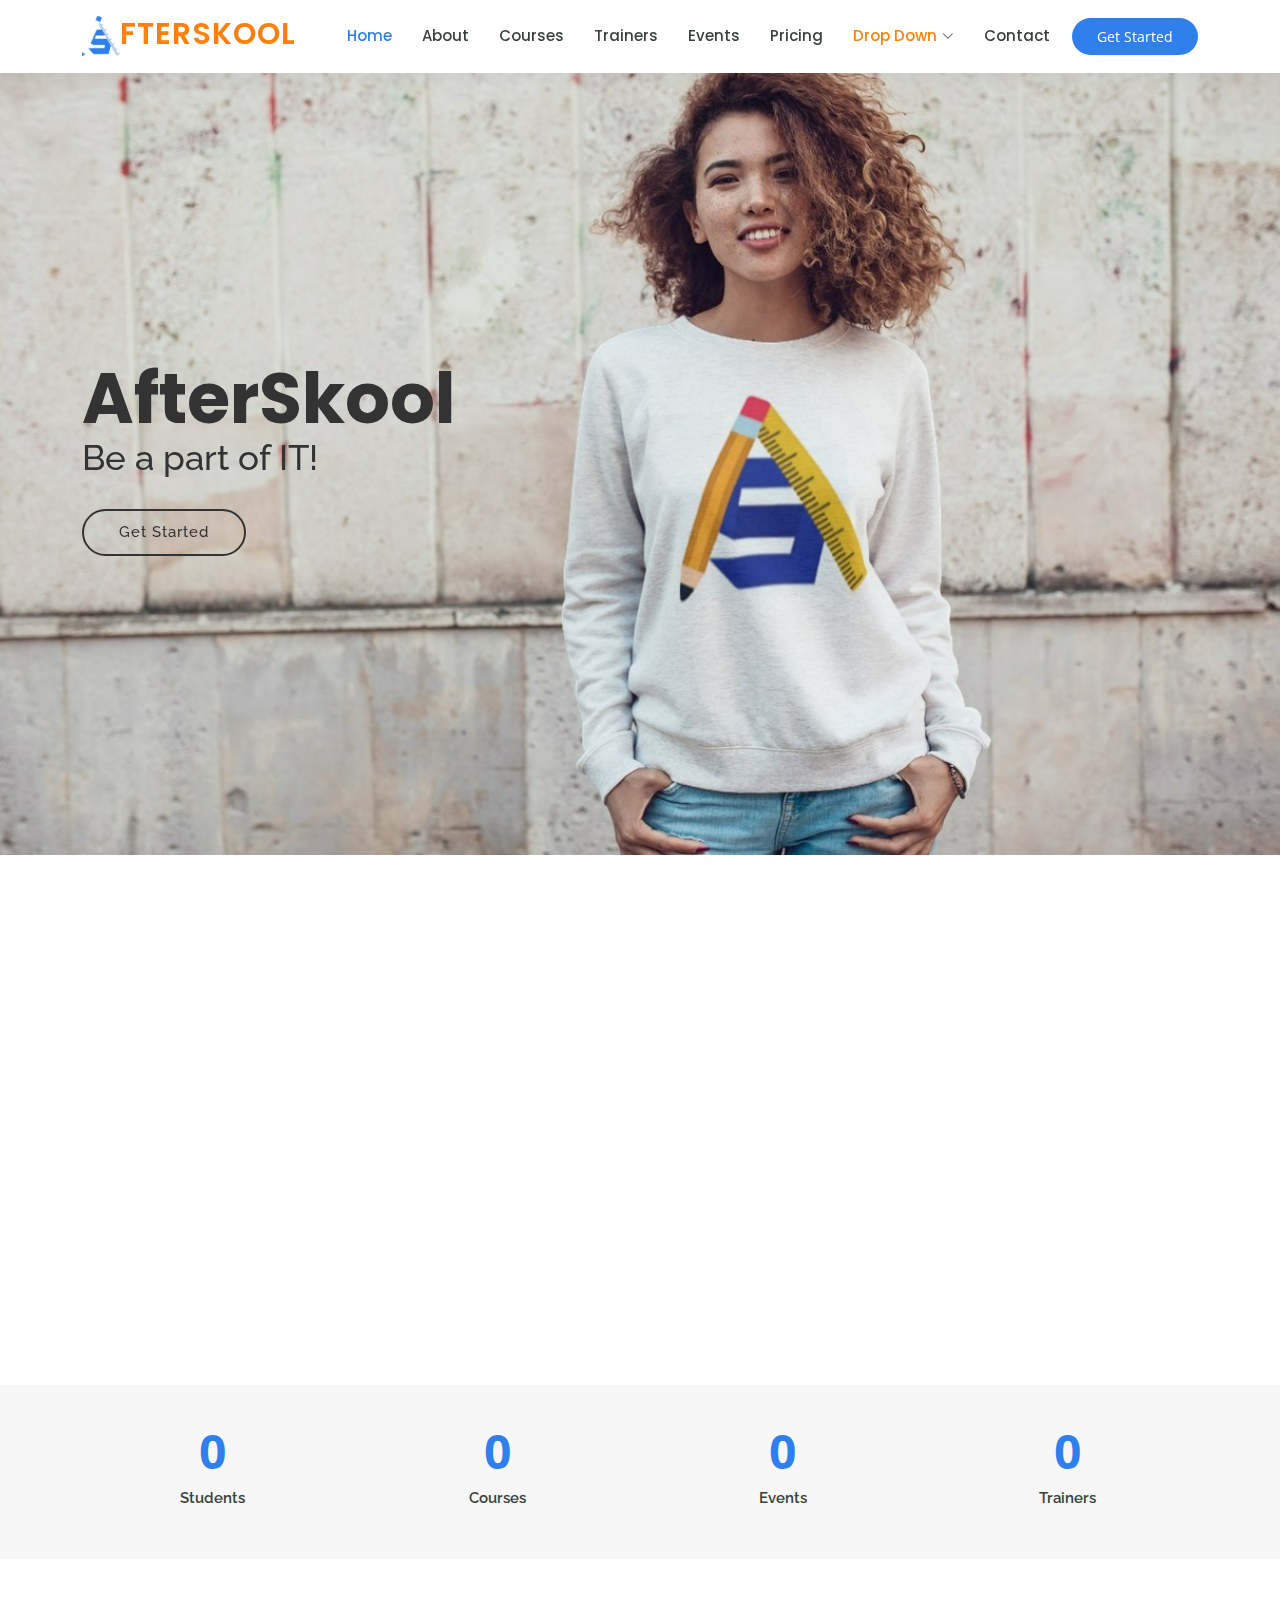
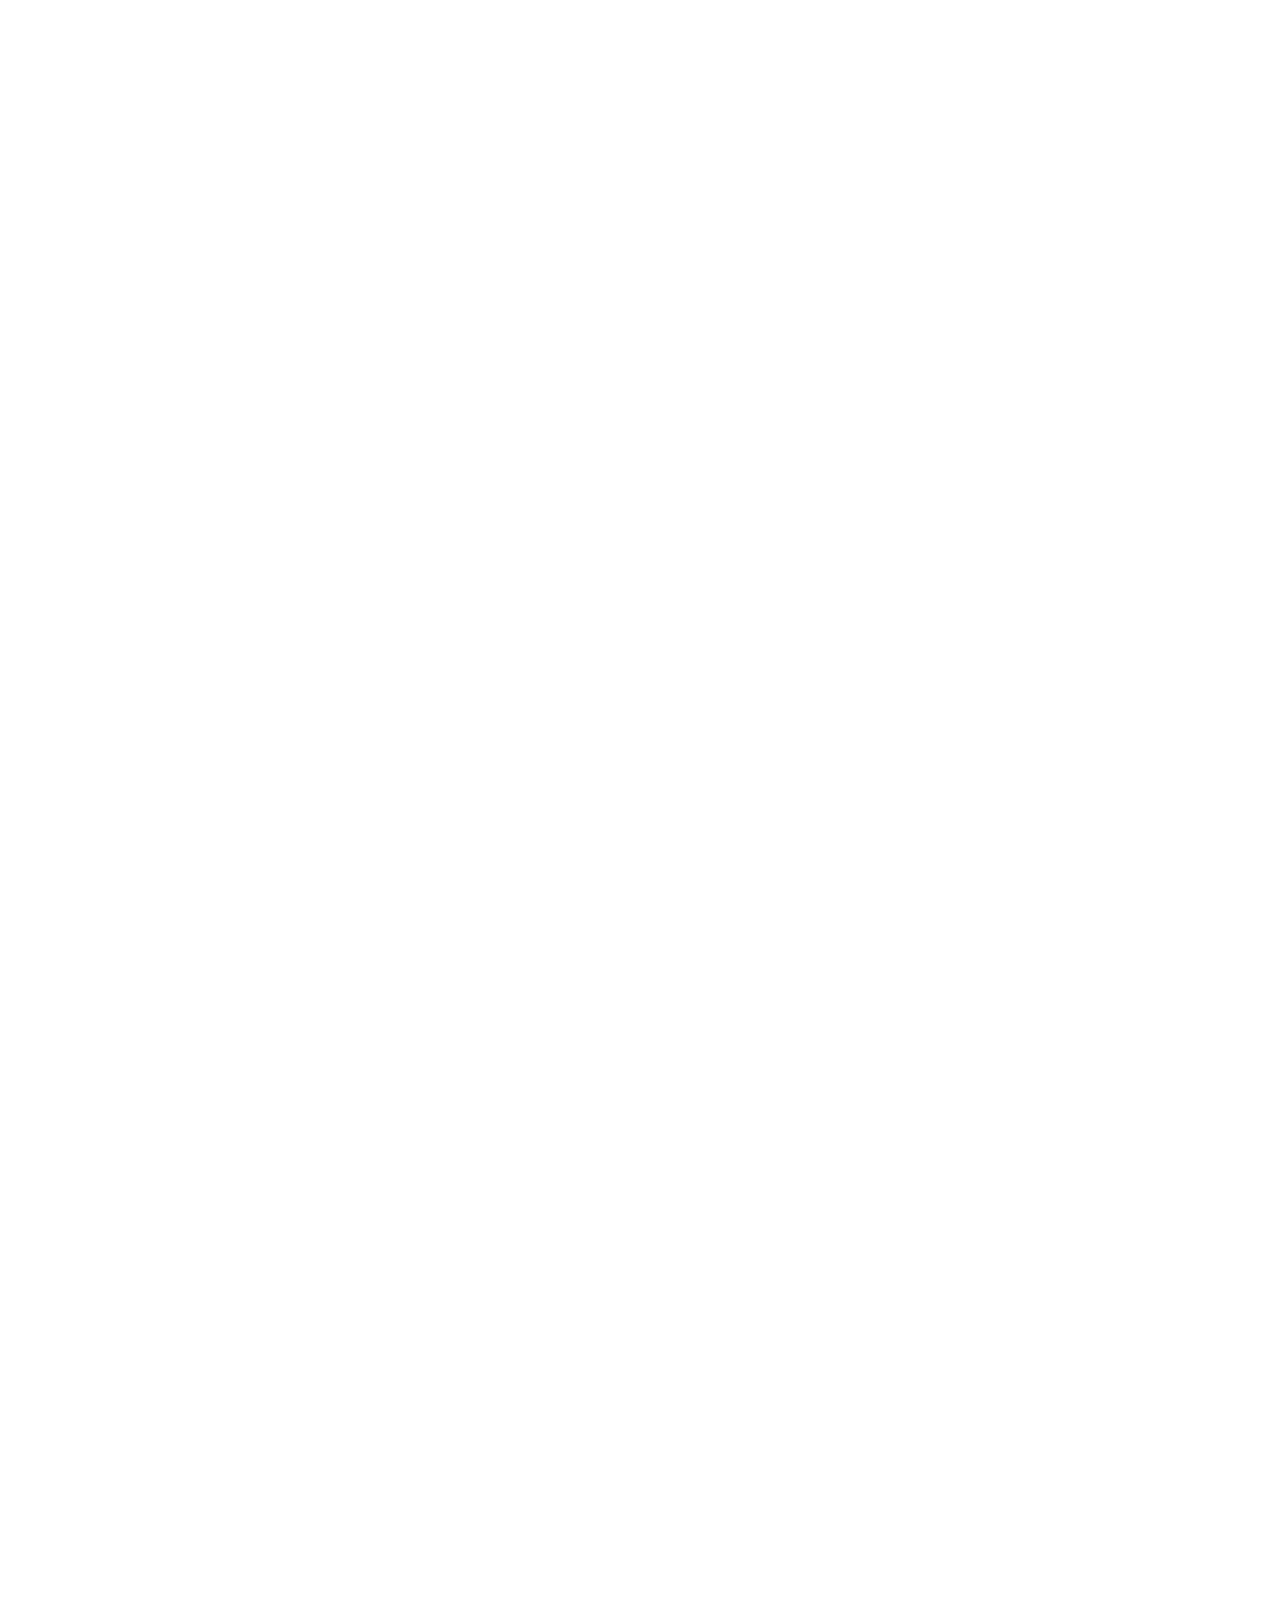
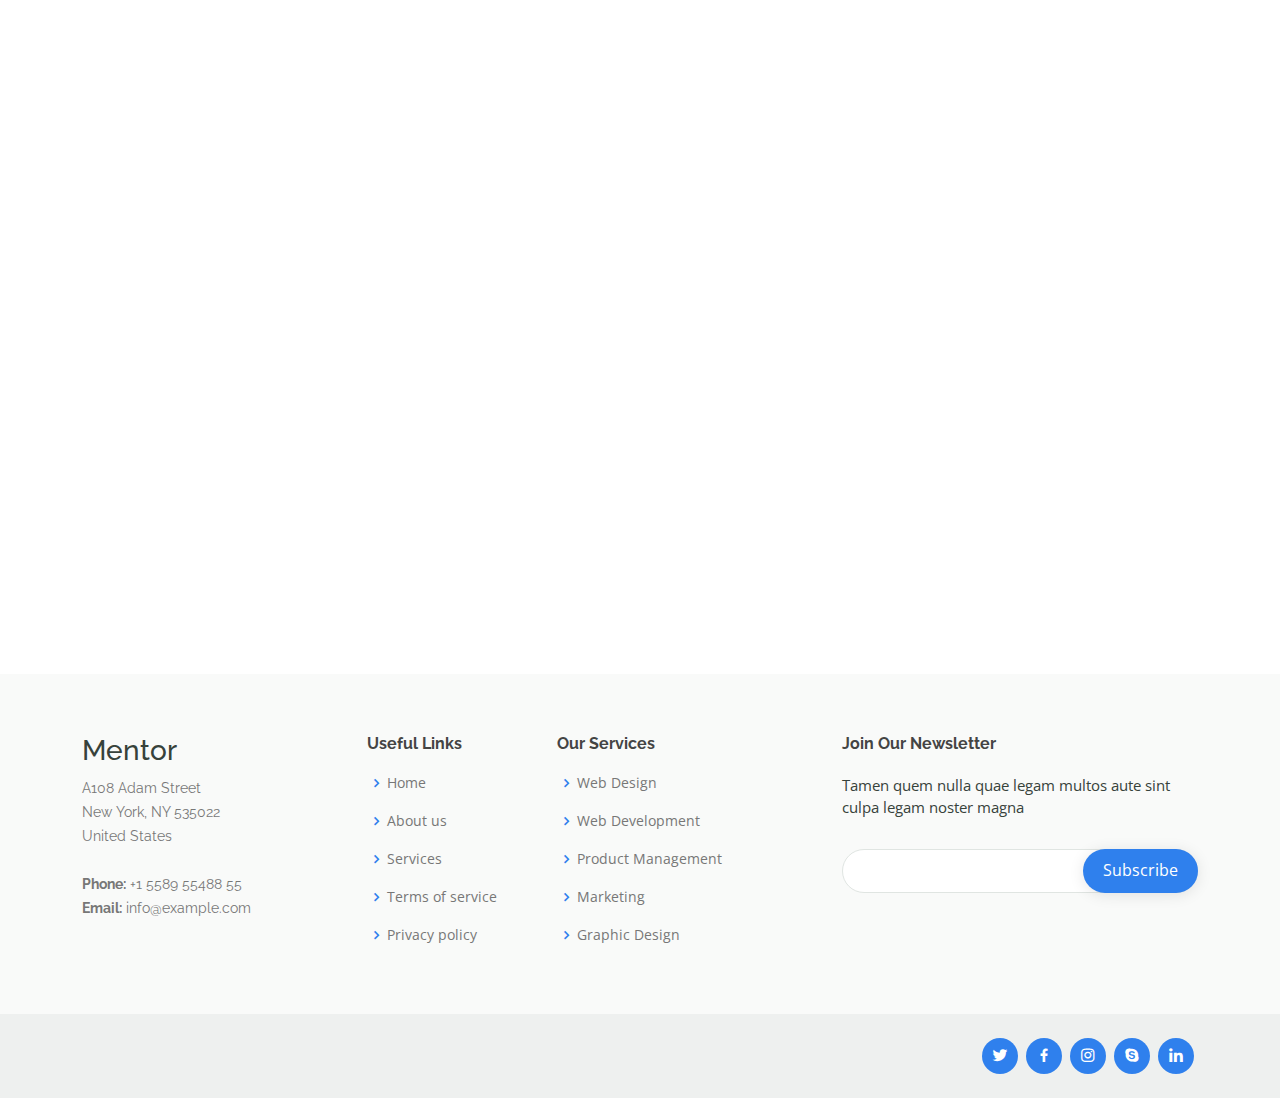
==== commit db54d6f7: "logo updAted" ====
--- a/Mentor/index.html
+++ b/Mentor/index.html
@@ -42,7 +42,7 @@
   <header id="header" class="fixed-top">
     <div class="container d-flex align-items-center">
 
-      <h1 class="logo me-auto"><a href="index.html">After<span>Skool</span></a></h1>
+      <h1 class="logo me-auto"><a href="index.html"><span> <img src="assets/img/Group_2.jpg"/></span><span>fterSkool</span></a></h1>
       <!-- Uncomment below if you prefer to use an image logo -->
       <!-- <a href="index.html" class="logo me-auto"><img src="assets/img/logo.png" alt="" class="img-fluid"></a>-->
 
--- a/Mentor/assets/css/style.css
+++ b/Mentor/assets/css/style.css
@@ -357,8 +357,8 @@
 --------------------------------------------------------------*/
 #hero {
   width: 100%;
-  height: 80vh;
-  background: url("../img/Frame_36.jpg") top center;
+  height: 95vh;
+  background: url("../img/logo2.jpeg") top center;
   background-size: cover;
   position: relative;
 }
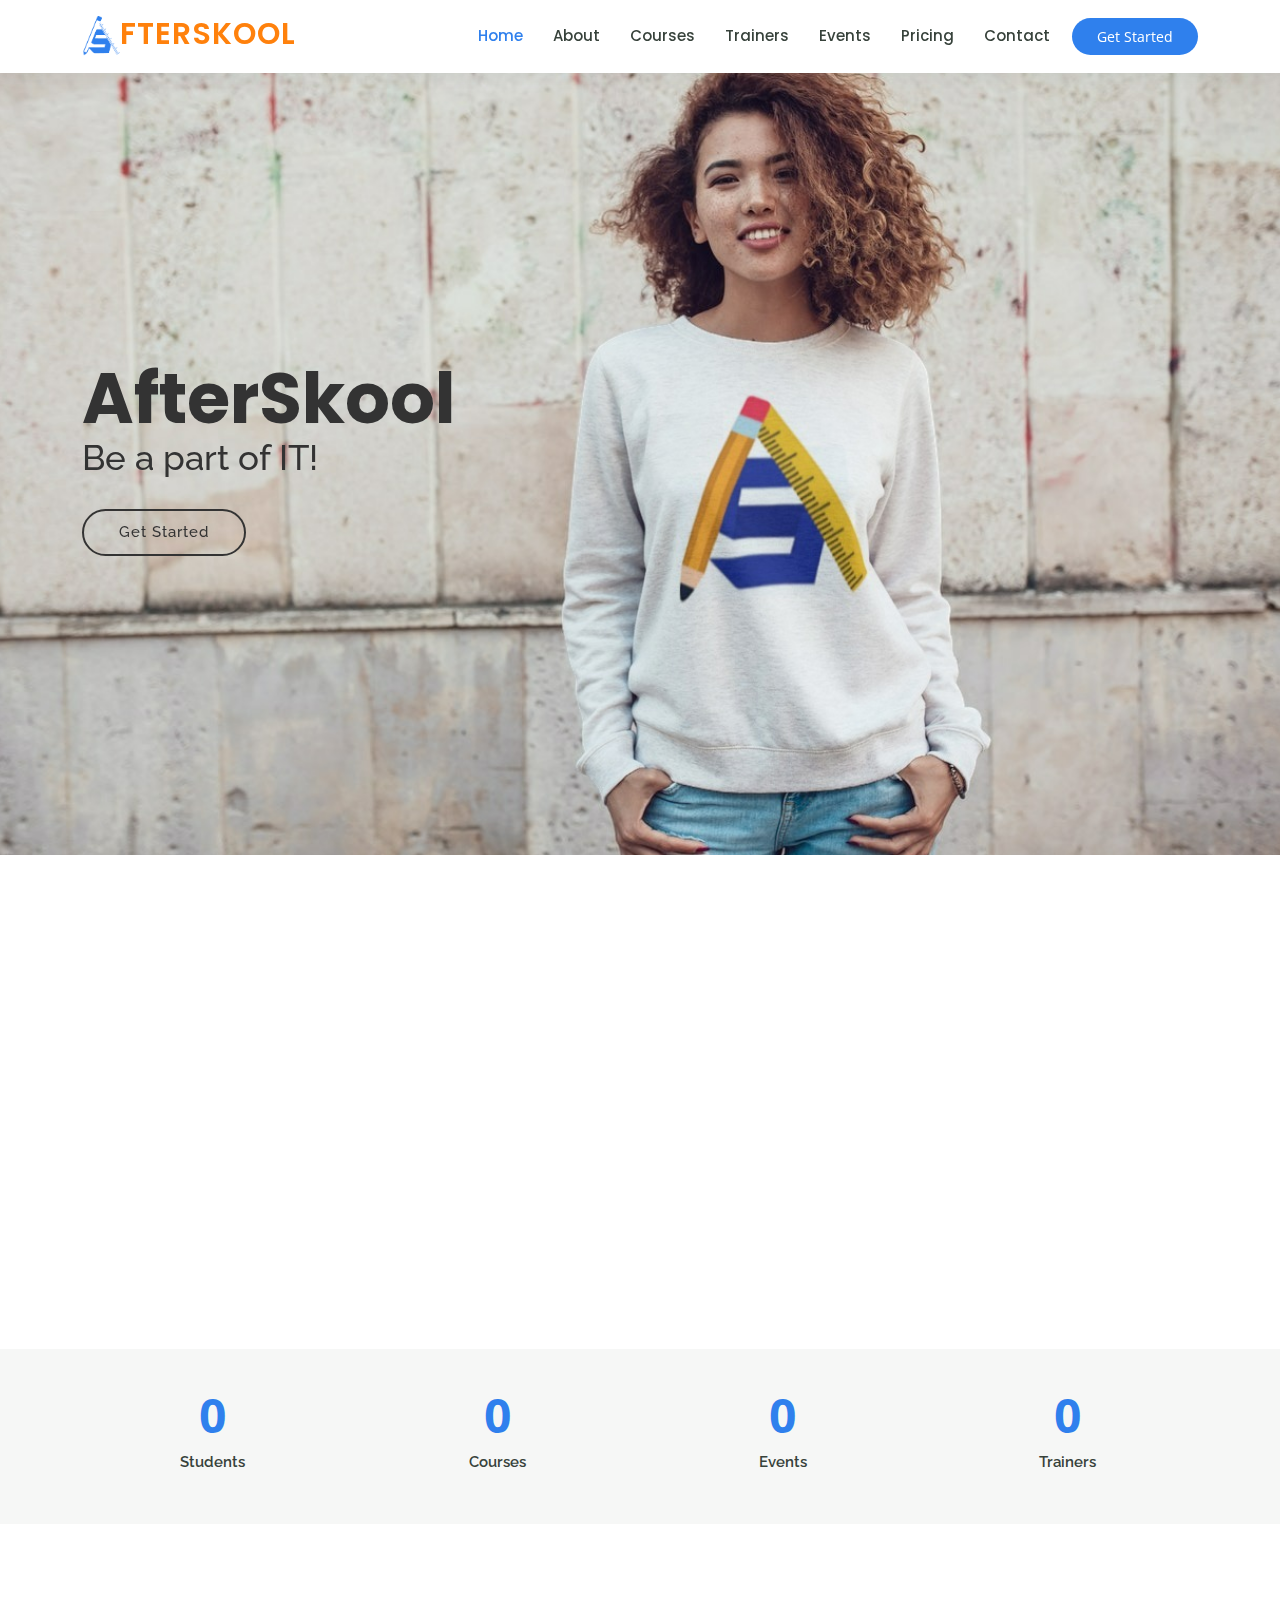
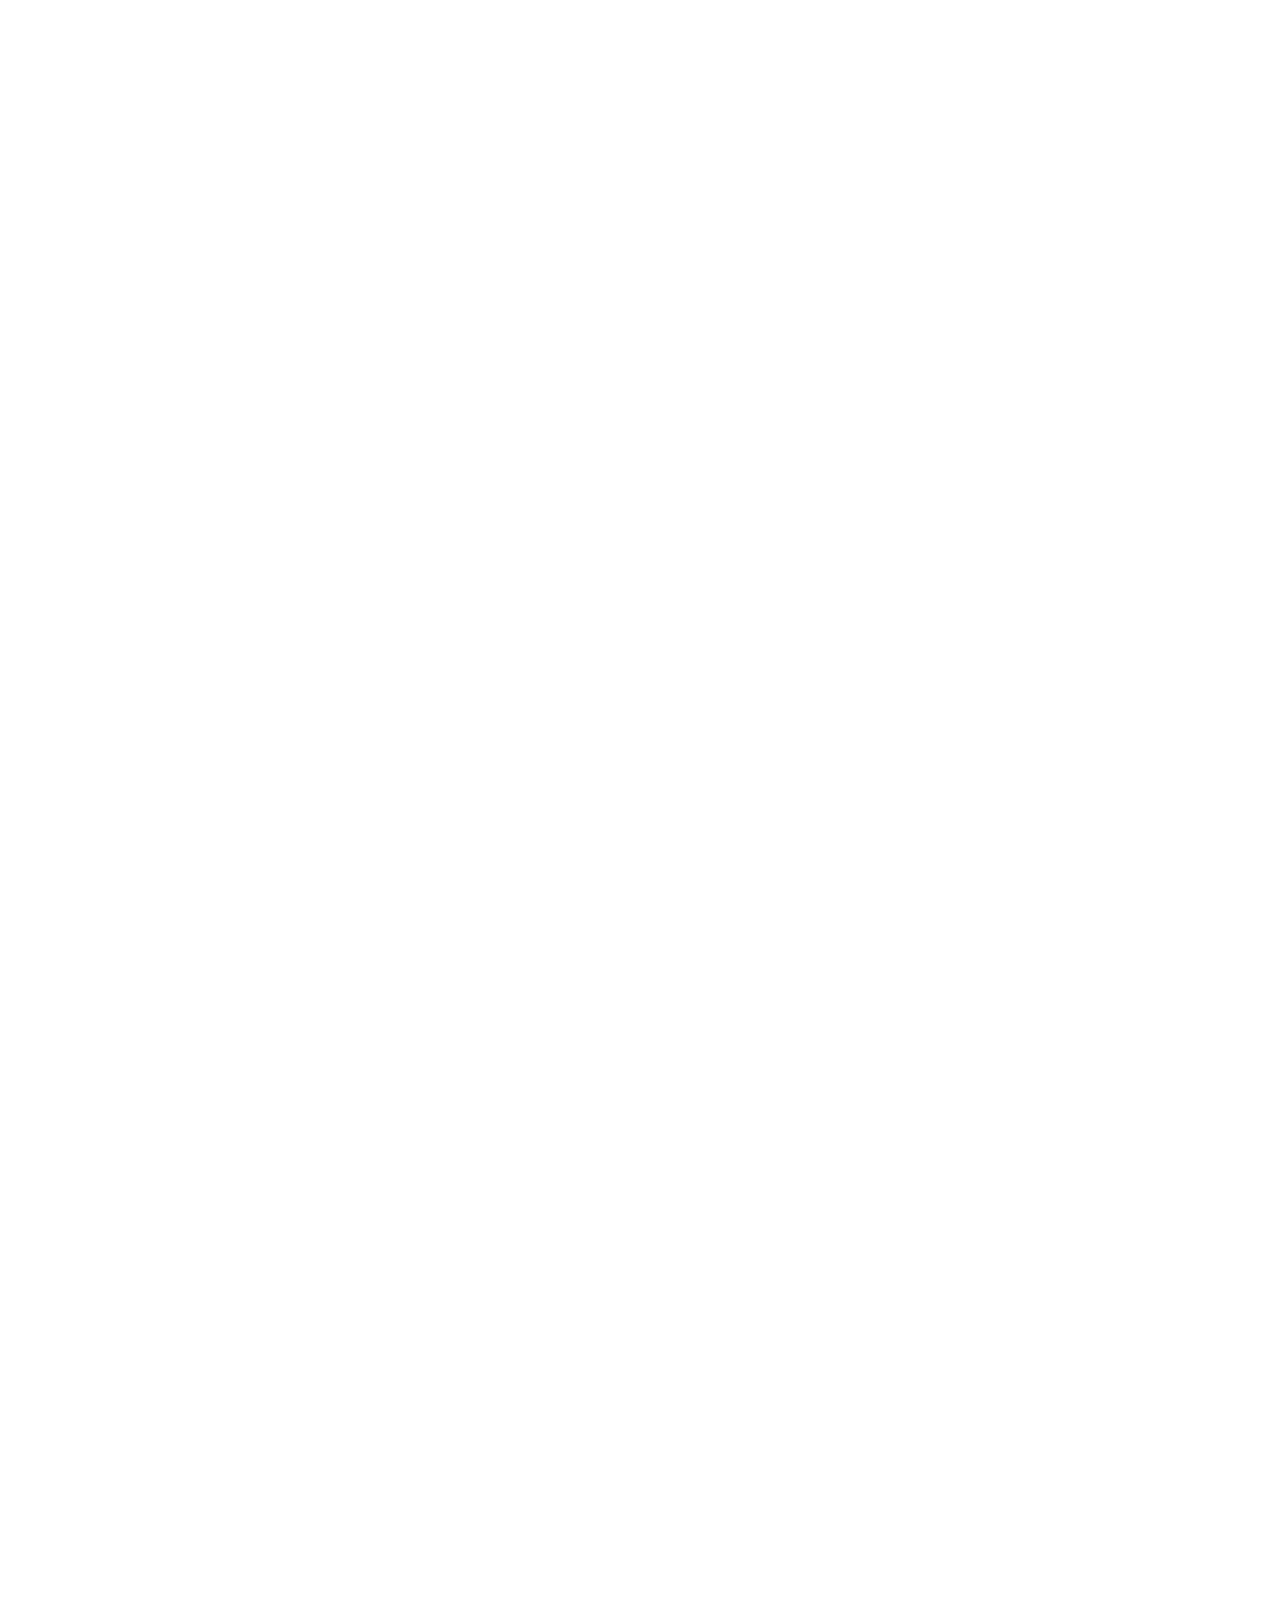
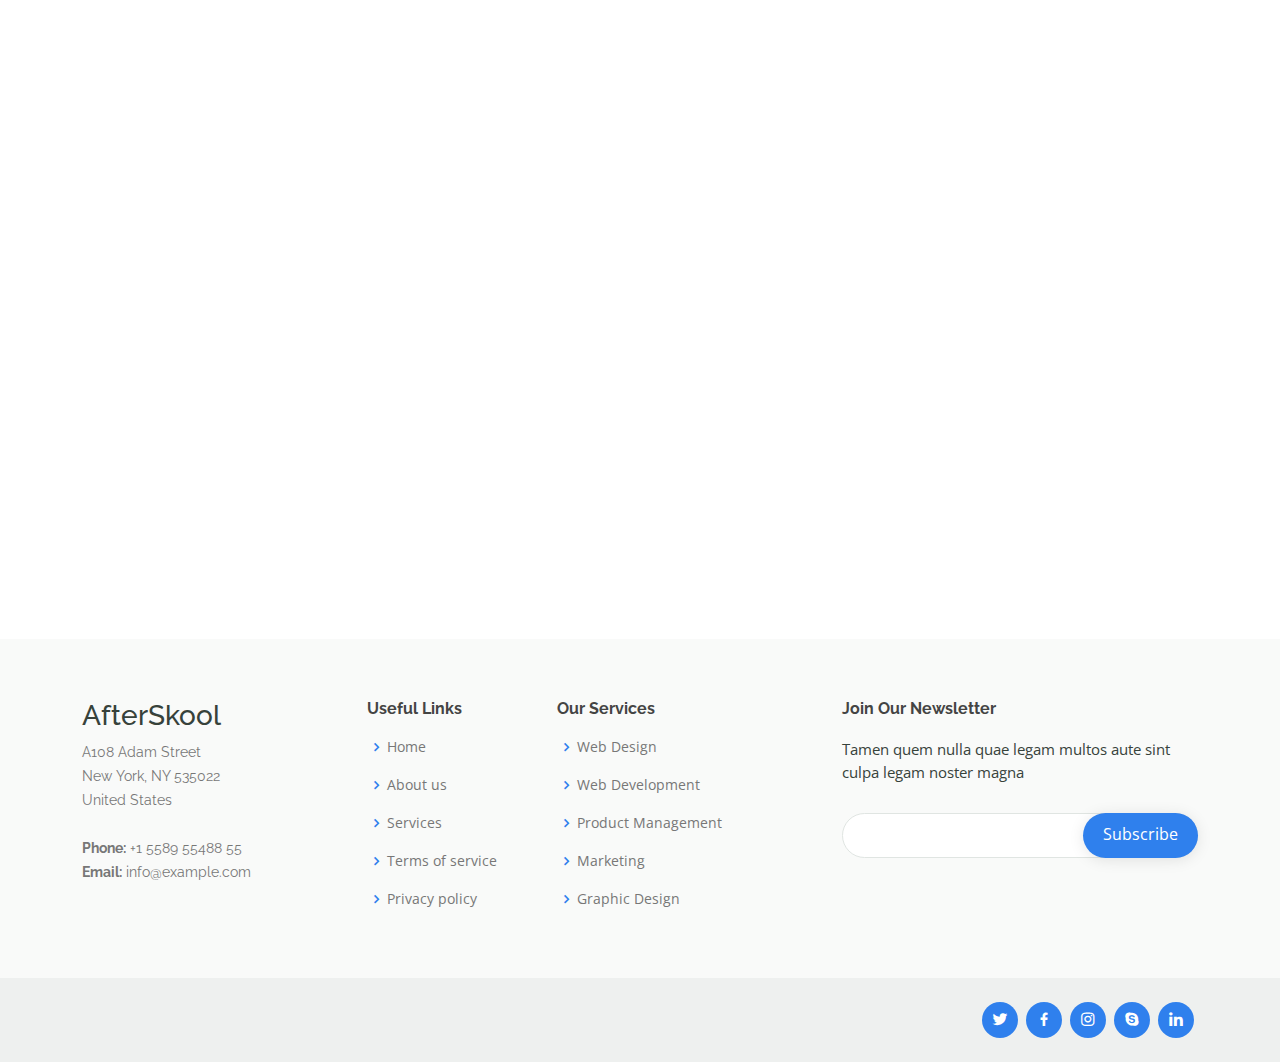
==== commit cf64229a: "third commit" ====
--- a/Mentor/index.html
+++ b/Mentor/index.html
@@ -42,7 +42,7 @@
   <header id="header" class="fixed-top">
     <div class="container d-flex align-items-center">
 
-      <h1 class="logo me-auto"><a href="index.html"><span> <img src="assets/img/Group_2.jpg"/></span><span>fterSkool</span></a></h1>
+      <h1 class="logo me-auto"><a href="index.html"><span> <img src="assets/img/logoooo.png"/></span><span>fterSkool</span></a></h1>
       <!-- Uncomment below if you prefer to use an image logo -->
       <!-- <a href="index.html" class="logo me-auto"><img src="assets/img/logo.png" alt="" class="img-fluid"></a>-->
 
@@ -55,29 +55,12 @@
           <li><a href="events.html">Events</a></li>
           <li><a href="pricing.html">Pricing</a></li>
 
-          <li class="dropdown"><a href="#"><span>Drop Down</span> <i class="bi bi-chevron-down"></i></a>
-            <ul>
-              <li><a href="#">Drop Down 1</a></li>
-              <li class="dropdown"><a href="#"><span>Deep Drop Down</span> <i class="bi bi-chevron-right"></i></a>
-                <ul>
-                  <li><a href="#">Deep Drop Down 1</a></li>
-                  <li><a href="#">Deep Drop Down 2</a></li>
-                  <li><a href="#">Deep Drop Down 3</a></li>
-                  <li><a href="#">Deep Drop Down 4</a></li>
-                  <li><a href="#">Deep Drop Down 5</a></li>
-                </ul>
-              </li>
-              <li><a href="#">Drop Down 2</a></li>
-              <li><a href="#">Drop Down 3</a></li>
-              <li><a href="#">Drop Down 4</a></li>
-            </ul>
-          </li>
           <li><a href="contact.html">Contact</a></li>
         </ul>
         <i class="bi bi-list mobile-nav-toggle"></i>
       </nav><!-- .navbar -->
 
-      <a href="courses.html" class="get-started-btn">Get Started</a>
+      <a href="signup.html" class="get-started-btn">Get Started</a>
 
     </div>
   </header><!-- End Header -->
@@ -87,7 +70,7 @@
     <div class="container position-relative" data-aos="zoom-in" data-aos-delay="100">
       <h1>AfterSkool</h1>
       <h2>Be a part of IT!</h2>
-      <a href="courses.html" class="btn-get-started">Get Started</a>
+      <a href="signup.html" class="btn-get-started">Get Started</a>
     </div>
   </section><!-- End Hero -->
 
@@ -99,21 +82,12 @@
 
         <div class="row">
           <div class="col-lg-6 order-1 order-lg-2" data-aos="fade-left" data-aos-delay="100">
-            <img src="assets/img/about.jpg" class="img-fluid" alt="">
+            <img src="assets/img/Creativity-pana 2.jpg" class="img-fluid" alt="">
           </div>
           <div class="col-lg-6 pt-4 pt-lg-0 order-2 order-lg-1 content">
-            <h3>Voluptatem dignissimos provident quasi corporis voluptates sit assumenda.</h3>
+            <h3>About Us</h3>
             <p class="fst-italic">
-              Lorem ipsum dolor sit amet, consectetur adipiscing elit, sed do eiusmod tempor incididunt ut labore et dolore
-              magna aliqua.
-            </p>
-            <ul>
-              <li><i class="bi bi-check-circle"></i> Ullamco laboris nisi ut aliquip ex ea commodo consequat.</li>
-              <li><i class="bi bi-check-circle"></i> Duis aute irure dolor in reprehenderit in voluptate velit.</li>
-              <li><i class="bi bi-check-circle"></i> Ullamco laboris nisi ut aliquip ex ea commodo consequat. Duis aute irure dolor in reprehenderit in voluptate trideta storacalaperda mastiro dolore eu fugiat nulla pariatur.</li>
-            </ul>
-            <p>
-              Ullamco laboris nisi ut aliquip ex ea commodo consequat. Duis aute irure dolor in reprehenderit in voluptate
+              As a learner, I struggled to find tuitions that fulfilled my requirements and allowed me to explore my potential to the fullest. It was a hectic process to find reputed classes with good feedback and suitable timings that fit inside my schedule. My parents found it challenging to keep up with my routine and regular attendance. Considering the problems I had as a student, I wanted to design an app that could resolve all these issues. Afterschool is a user-friendly platform that helps its users get a wide variety of classes to choose from and makes the online learning and teaching experience fun.
             </p>
 
           </div>
@@ -455,7 +429,7 @@
         <div class="row">
 
           <div class="col-lg-3 col-md-6 footer-contact">
-            <h3>Mentor</h3>
+            <h3>AfterSkool</h3>
             <p>
               A108 Adam Street <br>
               New York, NY 535022<br>
